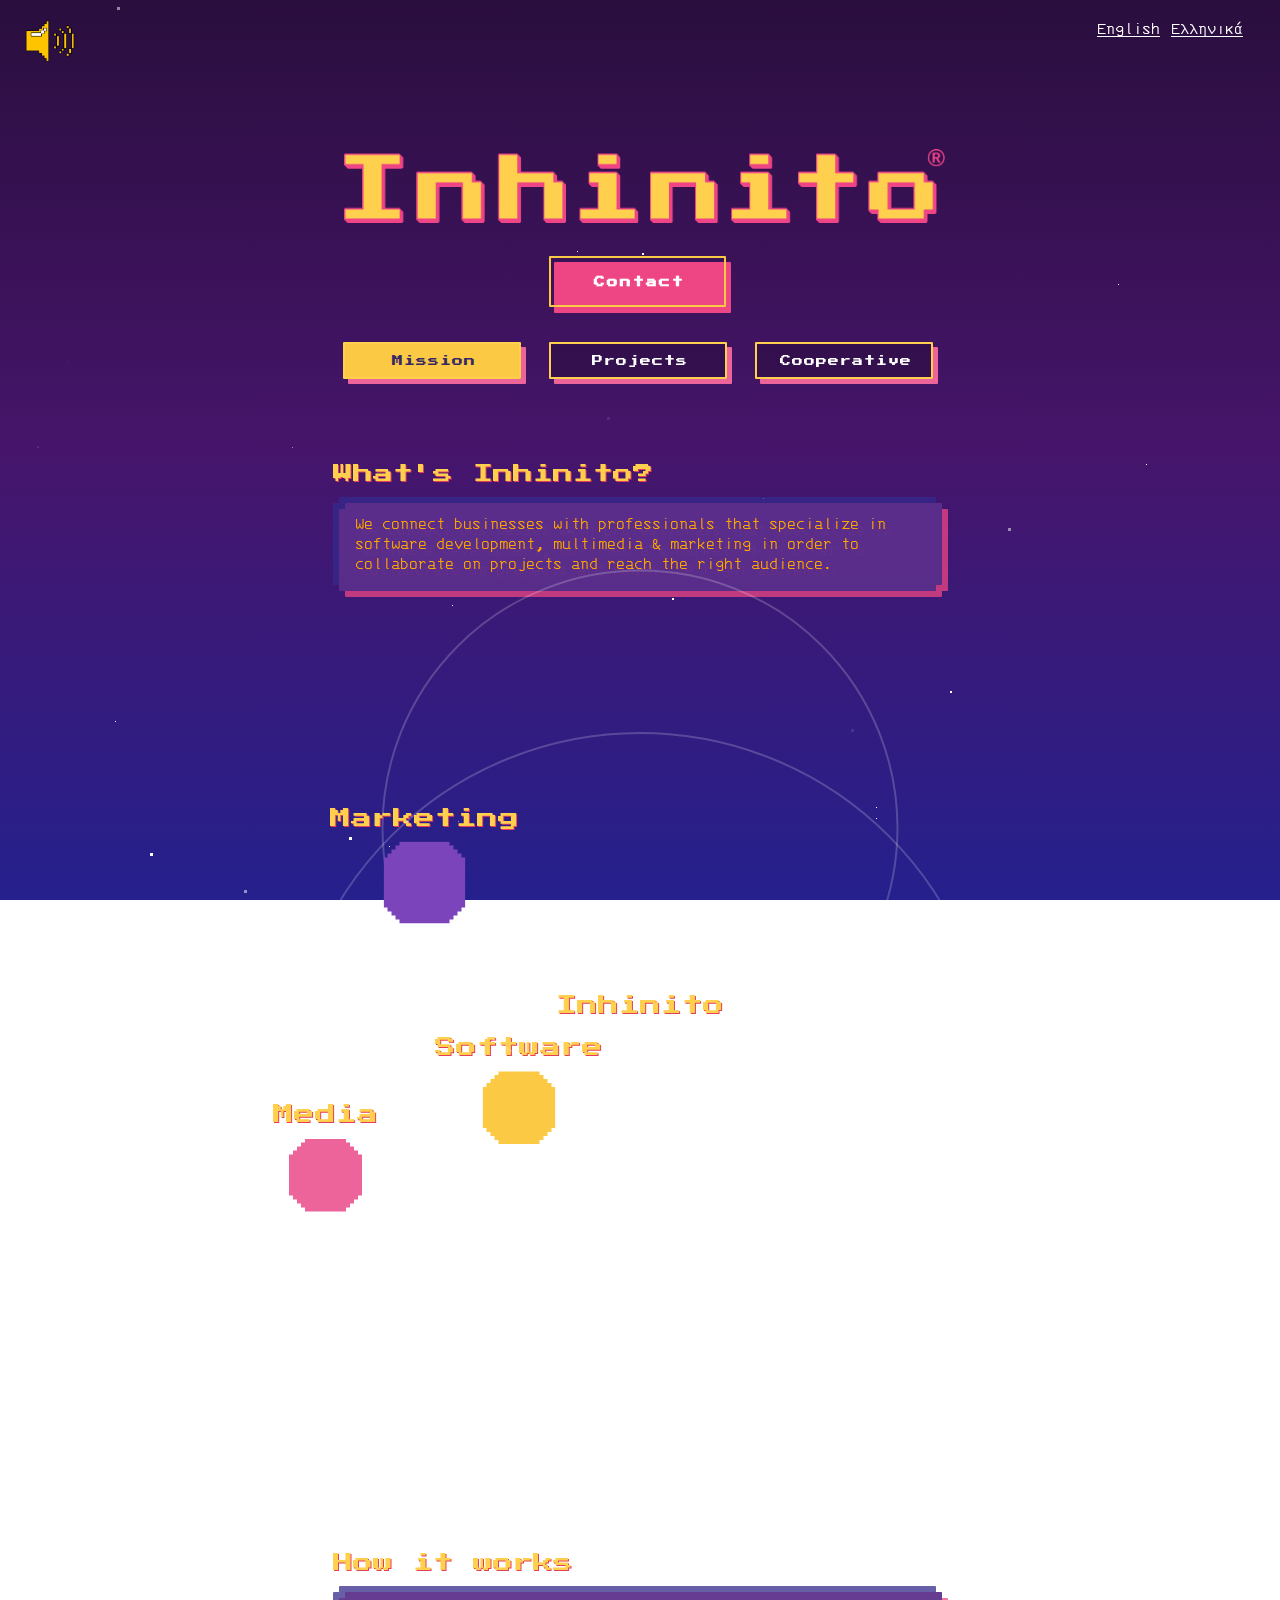
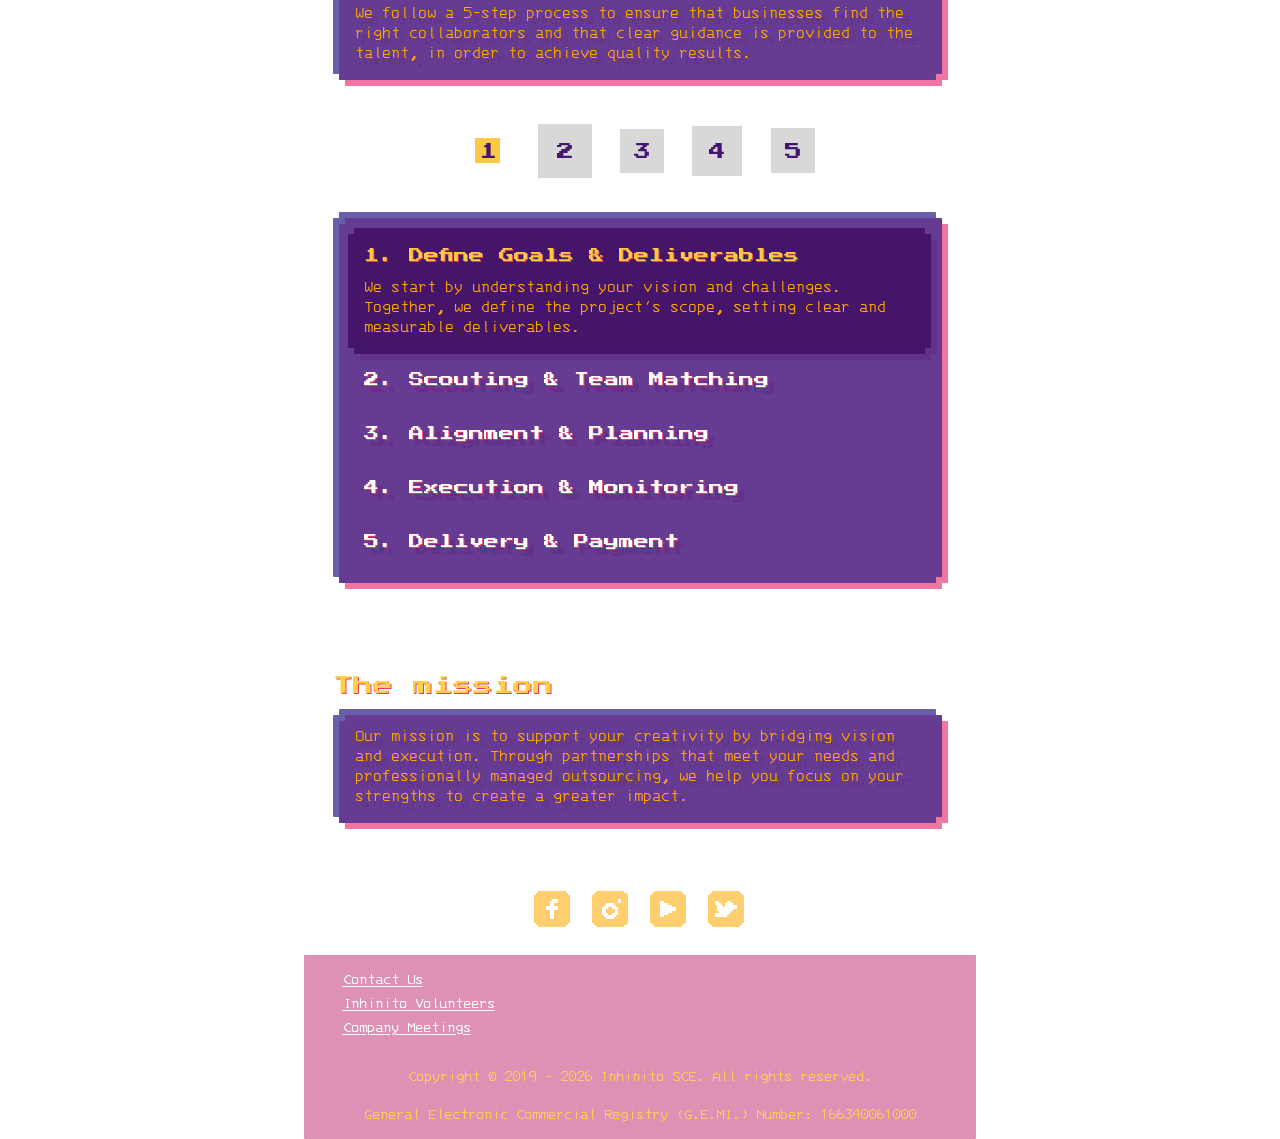
==== index.html @ 156c1591 "added projects and improved the network graph" ====
<!DOCTYPE html>
<html>
  <head>
    <meta charset="utf-8" />
    <!-- If IE use the latest rendering engine -->
    <meta http-equiv="X-UA-Compatible" content="IE=edge" />
    <!-- Set the page to the width of the device and set the zoom level -->
    <meta name="viewport" content="width = device-width, initial-scale = 1" />
    <meta name="author" content="Inhinito SCE" />
    <link rel="icon" type="image/ico" href="favicon.ico" />

    <!--website thumbnail-->
    <meta property="og:image" content="media/images/thumbnail.jpg" />
    <meta property="og:image:secure_url" content="media/images/thumbnail.jpg" />
    <link rel="image_src" href="media/images/thumbnail.jpg" />
    <!--end of thumbnail tags-->

    <!-- Global Styles -->
    <link rel="stylesheet" href="css/styles.css" />
    <link rel="stylesheet" href="css/responsive.css" />
    <!-- End of global styles -->

    <!-- Landing Page head tags-->
    <title>Inhinito - Support your creativity</title>
    <link rel="stylesheet" href="css/landing/styles.css" />
    <meta property="og:title" content="Inhinito - Support your creativity" />
    <meta
      property="og:description"
      content="At Inhinito we help creators find their audience and create projects"
    />
    <meta
      name="description"
      content="At Inhinito we help creators find their audience and create projects"
    />
    <meta
      name="keywords"
      content="Inhinito, inhinito, projects, hackerspace, creator, creators, creative, community, enterprise, creative community, network, members, member, welcome, project, team, teams, game, games, club, info, tech, art, pixelated"
    />
    <!-- End of Landing Page head tags-->
  </head>
  <body>
    <!-- Start of stary night sky -->
    <div class="constellation"></div>
    <div class="meteorShower"></div>
    <!-- End of stary night sky -->

    <header>
      <br />
      <!-- Here go the soundboard instructions -->
      <div id="language-select" class="text-8-bit">
        <a class="inhinito-link basic-link" href="#" id="english">English</a>
        <a class="inhinito-link basic-link" href="#" id="greek">Ελληνικά</a>
      </div>

      <!-- 8-bit Header -->
      <a href="index.html">
        <img
          id="trademark"
          src="media/images/trademark.png"
          alt="the Inhinito trademark"
        />
      </a>

      <div id="soundboard-instructions" class="text-8-bit"></div>
    </header>

    <!-- Sound toggle -->
    <div id="soundboard">
      <img src="media/images/sound_on.png" alt="sound Icon" id="toggleSound" />
    </div>

    <div id="start-menu">
      <!-- Render start menu content here depending on the language that is selected -->
      <div id="start-menu-content">
        <a id="reload-main-menu" class="basic-button basic-link"></a>
        <!-- Render start menu content in English. -->
        <div id="start-menu-english">
          <section class="article-section">
            <article class="article-8-bit">
              <h1 class="article-header">How can we help?</h1>
              <div class="text-8-bit lvl1 lvl2">
                You can think of us as the help desk to every project that is
                included in the <strong>Projects Tab</strong> featured on our
                <strong> Home Page</strong>. Our goal is to provide solutions
                that support your creativity and answer all of your questions.

                <br /><br />
                Please go ahead and submit your inquiry using the form bellow
                &#8595;

                <form
                  target="_blank"
                  action="https://formsubmit.co/f1ee639dcddb5bdac8323bdcb56ee76f"
                  method="POST"
                >
                  <div class="form-group">
                    <label for="name" class="form-label">Name</label>
                    <input
                      type="text"
                      name="name"
                      class="form-control"
                      placeholder="Full Name"
                      required
                    />

                    <label for="email" class="form-label">E-mail</label>
                    <input
                      type="email"
                      name="email"
                      class="form-control"
                      placeholder="your@email.com"
                      required
                    />

                    <label for="team" class="form-label">Team</label>
                    <select name="team" class="form-control" required>
                      <option value="inhinito">Inhinito Team</option>
                      <option value="lofi">Lofi.gr</option>
                      <option value="working">Working.gr</option>
                      <option value="street-art">StreetArt.gr</option>
                    </select>

                    <label for="message" class="form-label"
                      >How can we help?</label
                    >
                    <textarea
                      placeholder="Through this field you can place an order or send us your questions."
                      class="form-control"
                      name="message"
                      rows="10"
                      required
                    ></textarea>
                  </div>
                  <button type="submit" class="submit-button">SUBMIT</button>
                </form>
              </div>
            </article>
          </section>
        </div>

        <!-- Render start menu content in Greek. -->
        <div id="start-menu-greek">
          <section class="article-section">
            <article class="article-8-bit">
              <h1 class="article-header">Πώς να βοηθήσουμε?</h1>
              <div class="text-8-bit lvl1 lvl2">
                Μπορείτε να μας θεωρήσετε ως το γραφείο εξυπηρέτησης για κάθε
                πρότζεκτ που περιλαμβάνεται στην
                <strong>Kαρτέλα Οικοσυστήματος</strong> της
                <strong>Αρχικής μας Σελίδας</strong>. Στόχος μας είναι να
                παρέχουμε λύσεις που υποστηρίζουν τη δημιουργικότητά σας και να
                απαντάμε σε όλες σας τις ερωτήσεις.

                <br /><br />
                Παρακαλούμε υποβάλετε το αίτημά σας χρησιμοποιώντας την παρακάτω
                φόρμα &#8595;
                <form
                  target="_blank"
                  action="https://formsubmit.co/f1ee639dcddb5bdac8323bdcb56ee76f"
                  method="POST"
                >
                  <div class="form-group">
                    <label for="name" class="form-label">Όνομα</label>
                    <input
                      type="text"
                      name="name"
                      class="form-control"
                      placeholder="Ονοματεπώνυμο"
                      required
                    />

                    <label for="email" class="form-label">E-mail</label>
                    <input
                      type="email"
                      name="email"
                      class="form-control"
                      placeholder="your@email.com"
                      required
                    />

                    <label for="team" class="form-label">Ομάδα</label>
                    <select name="team" class="form-control" required>
                      <option value="inhinito">Ομάδα Inhinito</option>
                      <option value="lofi">Lofi.gr</option>
                      <option value="video-photography">Video-</option>
                      <option value="working">Working.gr</option>
                      <option value="street-art">StreetArt.gr</option>
                    </select>

                    <label for="message" class="form-label"
                      >Πώς μπορούμε να βοηθήσουμε?</label
                    >
                    <textarea
                      placeholder="Μέσα από αυτό το πεδίο μπορείτε να κάνετε μια παραγγελία ή να μας στείλετε τις ερωτήσεις σας."
                      class="form-control"
                      name="message"
                      rows="10"
                      required
                    ></textarea>
                  </div>
                  <button type="submit" class="submit-button">ΥΠΟΒΟΛΗ</button>
                </form>
              </div>
            </article>
          </section>
        </div>
      </div>
    </div>
    <!-- End of start menu -->

    <br />

    <!-- Main menu -->
    <main>
      <div id="menu-buttons">
        <a id="start-button" class="fancy-button">
          <div class="bottom"></div>
          <div class="top">
            <div id="contact-button" class="label">Contact</div>
          </div>
        </a>
        <br />
        <!-- The text content is filled using the CSS ::after pseudoclass -->
        <a id="btn1" class="basic-button basic-link"></a>
        <a id="btn2" class="basic-button basic-link"></a>
        <a id="btn3" class="basic-button basic-link"></a>
      </div>

      <div id="main-menu" class="article-section">
        <!-- The intro page content in English -->
        <div id="button1-english">
          <article class="article-8-bit px">
            <h1 class="article-header">What's Inhinito?</h1>
            <p class="text-8-bit lvl1 lvl2">
              We connect businesses with professionals that specialize 
              in software development, multimedia & marketing in order 
              to collaborate on projects and reach the right audience.
            </p>
          </article>
          <!-- Solar system -->
          <div class="solar-system-wrapper">
            <div class="solar-system">
              <div class="sun-container">
                <div class="sun pixel-corners"></div>
                <div class="sun-label planetary-label">Inhinito</div>
              </div>
              <div class="orbit venus-orbit">
                <div class="planet-container venus-container">
                  <div class="planet venus pixel-corners"></div>
                  <div class="planetary-label">Software</div>
                </div>
              </div>
              <div class="orbit earth-orbit">
                <div class="planet-container earth-container">
                  <div class="planet earth pixel-corners"></div>
                  <div class="earth-label planetary-label">Marketing</div>
                </div>
              </div>
              <div class="orbit mars-orbit">
                <div class="planet-container mars-container">
                  <div class="planet mars pixel-corners"></div>
                  <div class="planetary-label">Media</div>
                </div>
              </div>
            </div>
          </div>

          <article class="article-8-bit px">
            <h1 class="article-header">How it works</h1>
            <p class="text-8-bit lvl1 lvl2">
              We follow a 5-step process to ensure that businesses find 
              the right collaborators and that clear guidance is provided to the 
              talent, in order to achieve quality results.
            </p>

            <div id="english-stepper">
              <div class="stepper-container">
                <div class="progress-container">
                  <div class="progress"></div>
                  <div class="step-1 step active-step last">1</div>
                  <div class="step-2 step">2</div>
                  <div class="step-3 step">3</div>
                  <div class="step-4 step">4</div>
                  <div class="step-5 step">5</div>
                </div>
              
                <div class="content-container">
                  <ul class="accordion lvl1 lvl2">
                    <li class="step-content active active-content">
                      <h5 class="accordion-trigger">1. Define Goals & Deliverables</h5>
                      <div class="accordion-body">
                        <p class="article-8-bit">We start by understanding your vision and challenges. Together, we define the project’s scope, setting clear and measurable deliverables.</p>
                      </div>
                    </li>
                    <li class="step-content">
                      <h5 class="accordion-trigger">2. Scouting & Team Matching</h5>
                      <div class="accordion-body">
                        <p class="article-8-bit">We leverage our curated network of creators to identify ideal partners that align with your project's goals and available resources. Then, you choose one or more partners for your project.</p>
                      </div>
                    </li>
                    <li class="step-content">
                      <h5 class="accordion-trigger">3. Alignment & Planning</h5>
                      <div class="accordion-body">
                        <p class="article-8-bit">We facilitate discussions to clarify responsibilities, timelines, and expectations. This way, we ensure everyone is on the same page and ready to collaborate.</p>
                      </div>
                    </li>
                    <li class="step-content">
                      <h5 class="accordion-trigger">4. Execution & Monitoring</h5>
                      <div class="accordion-body">
                        <p class="article-8-bit">We oversee execution, track progress against milestones and address any challenges. This lets you concentrate on your core business, while we ensure the completion of the project.</p>
                      </div>
                    </li>
                    <li class="step-content">
                      <h5 class="accordion-trigger">5. Delivery & Payment</h5>
                      <div class="accordion-body">
                        <p class="article-8-bit">Once the project is complete, we ensure all deliverables meet expectations and gather feedback from both sides to enhance the success of future projects.</p>
                      </div>
                    </li>
                  </ul>
                </div>
              </div>
            </div>

          </article>

          <article class="article-8-bit px">
            <h1 class="article-header">The mission</h1>
            <p class="text-8-bit lvl1 lvl2">
              Our mission is to support your creativity by bridging vision and execution.
              Through partnerships that meet your needs and professionally managed outsourcing,
              we help you focus on your strengths to create a greater impact.
            </p>
          </article>
        </div>

        <!-- The intro page content in Greek -->
        <div id="button1-greek">
          <article class="article-8-bit px">
            <h1 class="article-header">Τι είναι το Inhinito;</h1>
            <p class="text-8-bit lvl1 lvl2">
              Συνδέουμε επιχειρήσεις με επαγγελματίες που ειδικεύονται στην 
              ανάπτυξη λογισμικού, τα πολυμέσα και το μάρκετινγκ, ώστε να 
              συνεργαστούν σε έργα και να προσεγγίσουν το κατάλληλο κοινό.
            </p>
          </article>
          <!-- Solar system -->
          <div class="solar-system-wrapper">
            <div class="solar-system">
              <div class="sun-container">
                <div class="sun pixel-corners"></div>
                <div class="sun-label planetary-label">Inhinito</div>
              </div>
              <div class="orbit venus-orbit">
                <div class="planet-container venus-container">
                  <div class="planet venus pixel-corners"></div>
                  <div class="planetary-label">Λογισμικό</div>
                </div>
              </div>
              <div class="orbit earth-orbit">
                <div class="planet-container earth-container">
                  <div class="planet earth pixel-corners"></div>
                  <div class="earth-label planetary-label">Διαφήμιση</div>
                </div>
              </div>
              <div class="orbit mars-orbit">
                <div class="planet-container mars-container">
                  <div class="planet mars pixel-corners"></div>
                  <div class="planetary-label">Πολυμέσα</div>
                </div>
              </div>
            </div>
          </div>

          <article class="article-8-bit px">
            <h1 class="article-header">Πως δουλεύει</h1>
            <p class="text-8-bit lvl1 lvl2">
              Ακολουθούμε μια διαδικασία 5 βημάτων για να διασφαλίσουμε ότι οι επιχειρήσεις 
              θα βρουν τους κατάλληλους συνεργάτες και ότι παρέχεται σαφής καθοδήγηση 
              στους επαγγελματίες, ώστε να επιτευχθούν ποιοτικά αποτελέσματα.
            </p>

            <div id="greek-stepper">
              <div class="stepper-container">
                <div class="progress-container">
                  <div class="progress"></div>
                  <div class="step-1 step active-step last">1</div>
                  <div class="step-2 step">2</div>
                  <div class="step-3 step">3</div>
                  <div class="step-4 step">4</div>
                  <div class="step-5 step">5</div>
                </div>
              
                <div class="content-container">
                  <ul class="accordion lvl1 lvl2">
                    <li class="step-content active active-content">
                      <h5 class="accordion-trigger">1. Καθορίστε Στόχους & Παραδοτέα</h5>
                      <div class="accordion-body">
                        <p class="article-8-bit">Ξεκινάμε κατανοώντας το όραμα και τις προκλήσεις σας. Μαζί, ορίζουμε το εύρος του έργου, θέτοντας σαφή και μετρήσιμα παραδοτέα.</p>
                      </div>
                    </li>
                    <li class="step-content">
                      <h5 class="accordion-trigger">2. Εντοπισμός & Επιλογή Ομάδας</h5>
                      <div class="accordion-body">
                        <p class="article-8-bit">Αξιοποιούμε το δίκτυο δημιουργών μας για να εντοπίσουμε ιδανικούς συνεργάτες ταιριάζουν με τους στόχους και τους διαθέσιμους πόρους του έργου σας. Στη συνέχεια, επιλέγετε έναν ή περισσότερους συνεργάτες για το έργο σας.</p>
                      </div>
                    </li>
                    <li class="step-content">
                      <h5 class="accordion-trigger">3. Ευθυγράμμιση & Σχεδιασμός</h5>
                      <div class="accordion-body">
                        <p class="article-8-bit">Συντονίζουμε συζητήσεις για να διευκρινιστούν οι ευθύνες, το χρονοδιάγραμμα και οι προσδοκίες. Έτσι, διασφαλίζουμε ότι όλοι βρίσκονται στην ίδια σελίδα και είναι έτοιμοι να συνεργαστούν.</p>
                      </div>
                    </li>
                    <li class="step-content">
                      <h5 class="accordion-trigger">4. Υλοποίηση & Παρακολούθηση</h5>
                      <div class="accordion-body">
                        <p class="article-8-bit">Επιβλέπουμε την υλοποίηση, παρακολουθούμε την πρόοδο σε σχέση με τους στόχους και διαχειριζόμαστε τυχόν προκλήσεις. Έτσι, μπορείτε να εστιάσετε στις βασικές σας δραστηριότητες, ενώ εμείς διασφαλίζουμε την ολοκλήρωση του έργου.</p>
                      </div>
                    </li>
                    <li class="step-content">
                      <h5 class="accordion-trigger">5. Παράδοση & Πληρωμή</h5>
                      <div class="accordion-body">
                        <p class="article-8-bit">Μόλις ολοκληρωθεί το έργο, διασφαλίζουμε ότι όλα τα παραδοτέα ανταποκρίνονται στις προσδοκίες και συλλέγουμε σχόλια και από τις δύο πλευρές για να ενισχύσουμε την επιτυχία μελλοντικών έργων.</p>
                      </div>
                    </li>
                  </ul>
                </div>
              </div>
            </div>
          </article>

          <article class="article-8-bit px">
            <h1 class="article-header">Η αποστολή</h1>
            <p class="text-8-bit lvl1 lvl2">
              Η αποστολή μας είναι να υποστηρίξουμε τη δημιουργικότητά σας γεφυρώνοντας 
              το όραμα με την εκτέλεση. Μέσω συνεργασιών που συμπληρώνουν τις ανάγκες σας 
              και επαγγελματικά διαχειριζόμενης εξωτερικής ανάθεσης, σας βοηθάμε να 
              εστιάσετε στα δυνατά σας σημεία ώστε να έχετε μεγαλύτερο αντίκτυπο.
            </p>
          </article>
        </div>

        <!-- The services page content in English -->
        <div id="button2-english">
          <article class="article-8-bit px">
            <h1 class="article-header">Projects</h1>
            <p class="text-8-bit lvl1 lvl2">
              We are continuously working on improving our ecosystem and adding
              new services to it. Therefore, this list will be updated
              periodically.
            </p>
          </article>
          <h1 class="list-header article-header project-header">Project Categories</h1>
          <div class="graph-container">
            <svg id="english-network-graph"></svg>
          </div>
          <h1 class="list-header article-header project-header">Featured Collaborations</h1>
          <div id="english-signal">
            <div class="signal-container">
              <!-- The SVG container for the path and star. -->
              <svg class="scrollspy-path" preserveAspectRatio="none">
                <!-- The path that the star will traverse. -->
                <path class="path" stroke="gray" stroke-width="2" fill="none" />
                <!-- The path that the star has already traversed. -->
                <path class="progress-path" stroke="orange" stroke-width="2" fill="none" style="stroke-linecap: round;" />
                <!-- The star that traverses the path. -->
                <rect class="scrollspy-star" x="90" y="-10" width="20" height="20" fill="white" />
              </svg>
            </div>
          </div>
        </div>

        <!-- The services page content in Greek -->
        <div id="button2-greek">
          <article class="article-8-bit">

            <h1 class="article-header">Το Οικοσύστημα</h1>
            <p class="text-8-bit lvl1 lvl2">
              Εργαζόμαστε συνεχώς για τη βελτίωση του οικοσυστήματός μας αλλά
              και για την προσθήκη νέων υπηρεσιών σε αυτό. Επομένως, η παρακάτω
              λίστα θα ενημερώνεται περιοδικά.
            </p>
            <h1 class="list-header article-header">Υπηρεσίες Inhinito</h1>

            <div class="graph-container">
              <svg id="greek-network-graph"></svg>
            </div>

            <div id="greek-signal">
              <div class="signal-container">
                <!-- The SVG container for the path and star. -->
                <svg class="scrollspy-path" preserveAspectRatio="none">
                  <!-- The path that the star will traverse. -->
                  <path class="path" stroke="gray" stroke-width="2" fill="none" />
                  <!-- The path that the star has already traversed. -->
                  <path class="progress-path" stroke="orange" stroke-width="2" fill="none" style="stroke-linecap: round;" />
                  <!-- The star that traverses the path. -->
                  <rect class="scrollspy-star" x="90" y="-10" width="20" height="20" fill="white" />
                </svg>
              </div>
            </div>
          </article>
        </div>

        <!-- The projects page content in English -->
        <div id="button3-english">

          <article class="article-8-bit">
            <h1 class="article-header">Our Story</h1>

            <div class="text-8-bit lvl1 lvl2">
              Although our team members work in different industries, it has
              always been obvious to all of us that if you are an independent
              creator working in Greece, there is almost no institutional
              support when it comes to career development. When we embarked on
              our individual creative journeys we found ourselves with no
              framework for success, no professional community to rely on, and
              certainly no collaborative workspace. That's why we founded
              Inhinito.
            </div>
            <!-- Organizaiton tree chart -->
          <div class="tree">        
                <ul>
                  <li>
                    <a href="#">Inhinito Cooperative</a>
                    <ul>
                      <li><a href="#">Board Members</a>
                        <ul>
                          <li>
                            <a href="#">Nikitas Chatzipazarlis</a>
                          </li>
                          <li>
                            <a href="#">Dimitris Birbilis</a>
                          </li>
                          <li>
                            <a href="#">Charalampos Chatzipazarlis</a>
                          </li>
                        </ul>
                      </li>
                      <li>
                        <a href="#">Co-op Members</a>
                        <ul>
                          <li>
                            <a href="#">Member 4</a>
                          </li>
                          <li>
                            <a href="#">Member 5</a>
                          </li>
                          <li>
                            <a href="#">Member 6</a>
                          </li>
                          <li>
                            <a href="#">Member 7</a>
                          </li>
                        </ul>
                      </li>
                      <li><a href="#">Collaborators</a>
                        <ul>
                          <li>
                            <a href="#">Creator Networks</a>
                          </li>
                          <li>
                            <a href="#">Freelancers</a>
                          </li>
                          <li>
                            <a href="#">Volunteers</a>
                          </li>
                        </ul>
                      </li>
                    </ul>
                  </li>
                </ul>
          </div>

          <!-- End of organization tree chart -->

            <div class="text-8-bit lvl1 lvl2">
              Although our team members work in different industries, it has
              always been obvious to all of us that if you are an independent
              creator working in Greece, there is almost no institutional
              support when it comes to career development. When we embarked on
              our individual creative journeys we found ourselves with no
              framework for success, no professional community to rely on, and
              certainly no collaborative workspace. That's why we founded
              Inhinito.

              <br />
              <br />

              In the spirit of being the change we wanted to see, we decided to
              create the kind of infrastructure that we'd like to have had
              ourselves since day one. That meant creating a service ecosystem
              that on one hand would be broad enough to support projects that
              require a variety of skills, while on the other hand would be
              specific enough to offer tailor-made solutions to clients looking
              for specialized services. The solution that we came up with
              focuses on <strong>3 main business activities:</strong>
              <ol>
                <li>
                  <strong>Creating industry-specific talent agencies</strong>
                  that enable collaboration between creators and help them find
                  work.
                </li>
                <li>
                  <strong>Building collaborative workspaces</strong> that our
                  members can use to work from, network and create projects that
                  require a physical space.
                </li>
                <li>
                  <strong>Developing software tools</strong> that help creators
                  sell products and provide services more efficiently and with
                  less effort.
                </li>
              </ol>
            </div>
          </article>
        </div>

        <!-- The projects page content in Greek -->
        <div id="button3-greek">
          <article class="article-8-bit">
            <h1 class="article-header">Η ιστορία μας</h1>
            
            <div class="text-8-bit lvl1 lvl2">
              Αν και τα μέλη της ομάδας μας εργάζονται σε διαφορετικούς κλάδους,
              ήταν πάντα προφανές σε όλους μας ότι αν είσαι ανεξάρτητος
              δημιουργός που εργάζεται στην Ελλάδα, δεν υπάρχει σχεδόν καμία
              θεσμική υποστήριξη για την εξέλιξη της σταδιοδρομίας σου. Όταν
              ξεκινήσαμε τα προσωπικά δημιουργικά μας ταξίδια, βρεθήκαμε χωρίς
              κάποια συνταγή για επιτυχία, χωρίς επαγγελματική κοινότητα στην
              οποία να μπορούμε να βασιστούμε και χωρίς κάποιο χώρο για
              συνεργασία. Γι' αυτό ιδρύσαμε το Inhinito.

              <br />
              <br />

              Προκειμένου να γίνουμε η αλλαγή που θέλαμε να δούμε στην Ελλάδα,
              αποφασίσαμε να δημιουργήσουμε τις υποδομές που θα θέλαμε να έχουμε
              ξεκινώντας τις καριέρες μας. Αυτό σήμαινε τη δημιουργία ενός
              οικοσυστήματος υπηρεσιών που αφενός θα ήταν αρκετά ευρύ για να
              υποστηρίξει έργα που απαιτούν ποικίλες δεξιότητες, ενώ από την
              άλλη θα ήταν αρκετά συγκεκριμένο ώστε να προσφέρει εξατομικευμένες
              λύσεις σε πελάτες που αναζητούν εξειδικευμένες υπηρεσίες. Η λύση
              που δώσαμε επικεντρώνεται σε
              <strong>3 κύριες επιχειρηματικές δραστηριότητες</strong>:

              <ol>
                <li>
                  <strong
                    >Τη δημιουργία εξειδικευμένων πρακτορείων ταλέντων</strong
                  >, τα οποία προωθούν τη συνεργασία μεταξύ δημιουργών και τους
                  βοηθούν να βρουν δουλειά.
                </li>
                <li>
                  <strong>Τον σχεδιασμό συνεργατικών χώρων εργασίας</strong> που
                  μπορούν να χρησιμοποιούν τα μέλη μας για να εργαστούν, να
                  δικτυωθούν και να δημιουργήσουν έργα που απαιτούν
                  επαγγελματικό χώρο.
                </li>
                <li>
                  <strong>Την ανάπτυξη εργαλείων λογισμικού</strong> που βοηθούν
                  τους δημιουργούς να πωλούν προϊόντα και να παρέχουν υπηρεσίες
                  πιο αποτελεσματικά και με λιγότερη τεχνογνωσία.
                </li>
              </ol>
            </div>
          </article>
        </div>
      </div>

      <!--
            <a id="go-top" class="inline-link">Go back to start</a>
            -->
    </main>
    <!-- End of Main Menu -->

    <footer>
      <div id="social">
        <a
          class="inhinito-link basic-link"
          href="https://facebook.com/inhinito"
        >
          <img
            title="Facebook"
            class="social-icon"
            src="media/images/social/fb.png"
            alt="facebook"
          />
        </a>
        <a
          class="inhinito-link basic-link"
          href="https://instagram.com/inhinito"
        >
          <img
            title="Instagram"
            class="social-icon"
            src="media/images/social/ig.png"
            alt="instagram"
          />
        </a>
        <a class="inhinito-link basic-link" href="https://youtube.com/inhinito">
          <img
            title="YouTube"
            class="social-icon"
            src="media/images/social/yt.png"
            alt="youtube"
          />
        </a>
        <a class="inhinito-link basic-link" href="https://twitter.com/inhinito">
          <img
            title="Twitter"
            class="social-icon"
            src="media/images/social/tw.png"
            alt="twitter"
          />
        </a>
      </div>

      <section id="footer-details">
        <!-- The footer content in English. -->
        <div id="footer-english">
          <a class="footer-link" href="contact.html">Contact Us</a>
          <a class="footer-link" href="volunteers.html">Inhinito Volunteers</a>
          <a class="footer-link" href="meetings.html">Company Meetings</a>

          <!--
                    <a class="footer-link" href="/contact">Contact Us</a>
                    <a class="footer-link" href="/hangouts">Community Hangouts</a>
                    -->
          <div id="copyright">
            Copyright © 2019 - <span class="current-year"></span> Inhinito SCE.
            All rights reserved.
            <br />
            <br />
            General Electronic Commercial Registry (G.E.MI.) Number:
            166340061000
          </div>
        </div>

        <!-- The footer content in Greek. -->
        <div id="footer-greek">
          <a class="footer-link" href="contact.html">Επικοινωνία</a>
          <a class="footer-link" href="volunteers.html">Εθελοντές Inhinito</a>
          <a class="footer-link" href="meetings.html">Συνελεύσεις Εταιρείας</a>

          <!--
                    <a class="footer-link" href="/contact">Contact Us</a>
                    <a class="footer-link" href="/hangouts">Community Hangouts</a>
                    -->
          <div id="copyright">
            Πνευματικά δικαιώματα © 2019 -
            <span class="current-year"></span> Inhinito Κοιν.Σ.Επ. Με επιφύλαξη
            κάθε νόμιμου δικαιώματος.
            <br />
            <br />
            Αριθμός Γενικού Εμπορικού Μητρώου (ΓΕΜΗ): 166340061000
          </div>
        </div>
      </section>
    </footer>

    <!-- Messenger Chat Plugin Code 
        <div id="fb-root"></div>
        -->
    <!-- Your Chat Plugin code 
        <div id="fb-customer-chat" class="fb-customerchat"></div>
        -->

    <!-- Script section -->
    <script src="js/sky.js"></script>
    <script src="js/sound.js"></script>
    <script src="js/global.js"></script>
    <script src="js/landing/projects.js"></script>
    <script src="js/landing/signal.js"></script>
    <script src="js/landing/start.js"></script>
    <script src="js/landing/charts.js"></script>
    <script src="js/landing/stepper.js"></script>
    <script src="js/landing/language.js"></script>

    <!-- Global site tag (gtag.js) - Google Analytics 
            <script async src="https://www.googletagmanager.com/gtag/js?id=G-NFWCFB3K1S"></script>
            <script>
                window.dataLayer = window.dataLayer || [];
                function gtag(){dataLayer.push(arguments);}
                gtag('js', new Date());
                
                gtag('config', 'G-NFWCFB3K1S');
            </script>
        -->
  </body>
</html>
---- css/styles.css ----
@font-face {
  font-family: "IBM";
  src: url("../media/fonts/IBM3270/IBM3270_Custom.ttf") format("truetype"); /* Safari, Android, iOS */
}

@font-face {
  font-family: "PressStart";
  src: url("../media/fonts/PressStart2P/PressStart2P-Regular.ttf")
    format("truetype"); /* Safari, Android, iOS */
}

html, body {
  min-height: 100%;
  min-height: 100vh; 
  overflow: auto;
  width: 100%;
  /* height: 100vh; */
  position: absolute;

  -webkit-backface-visibility: hidden;
}

html {
  /* Very important if you want scrolling to the top to happen smoothly */
  scroll-behavior: smooth;
  box-shadow: 0px -28px 100px -35px rgb(9 24 56) inset;

}

body {
  margin: 0;
  text-align: center;
  font: normal 17px "IBM", Helvetica, sans-serif;
  overflow-y: clip;

  z-index:0;
}

body::before {
  content: "";
  position: fixed;
  top: 0;
  left: 0;
  bottom: 0;
  width: 100vw;
  min-height: 100vh;
  /* background-image: -webkit-linear-gradient(top, rgb(50 29 120) 30%, rgb(70 21 107) 60%, rgb(20 35 66)); */
  background-image: linear-gradient(to bottom, rgb(42 14 62), rgb(70 21 107), rgb(37 32 141));
  /* background: rgb(59 22 114); */
  background-size: cover;
  width: 100%;
  background-repeat: no-repeat;
  /* box-shadow: 0px -100px 200px 0px rgb(2 25 75) inset; */
  z-index: -1;
}


main{
  opacity: 1;
  transition: opacity 0.3s;
  display: none;
  max-width: 635px;
  margin: auto;
}

.px {
  padding: 0 10px;
}

a {
  color: white;
  user-select: none;
  -moz-user-select: none;
  -khtml-user-select: none;
  -webkit-user-select: none;
  -o-user-select: none;
}

.basic-link{
  margin-right: 2px;
  display: inline-block;
}

.inhinito-link:active {
  transform: translateY(2.5px);
  color: white;
}

.inline-link{
  display: inline;
  text-decoration: underline;
  cursor: pointer;
  -webkit-user-select: text;
  -moz-select: text;
  -ms-select: text;
  user-select: text;
}

.border-item {
  margin-bottom: 7px;
  border: 2px solid #ee4684;
  color: orange;
  border-radius: 2px;
  list-style: none;
  padding: 10px;
  background: #341d72a8;
}


#trademark {
  width: 75%;
  min-width: 230px;
  max-width: 610px;
  margin-top: 130px;
  margin-bottom: 10px;

  position: static;
}



#language-select {
  position: absolute;
  right: 35px;
  margin-top: 1px;
}



#footer-english{
  display: block;
}
#footer-greek{
  display: none;
}


/* Articles */
.article-8-bit{
  margin-bottom: 5%;
}

.article-content {
  background-color: #451569;
  box-shadow: 6px 0 #451569, -6px 0 #451569, 0 -6px #451569, 0 6px #451569;
}

.article-section {
  text-align: left;
  margin-top: 5%;
  margin-bottom: 5%;
}

fieldset { 
  padding: 4px;
  border: 2px solid orange;
  border-radius: 2px;
  background: rgb(17 27 102 / 70%);
  background: linear-gradient(174deg, rgb(141 155 255 / 0%) 0%, rgb(47 35 125 / 80%) 45%, rgb(19 12 73 / 80%) 100%);
}

article .text-8-bit {
  margin-bottom: 50px;
  padding: 12px 16px 10px;
}

article ul {
  padding: 0;
}

/*

.fieldset-button {
  float: right;
  position: relative;
  top: 24px;
  font-family: 'PressStart';
  font-size: 10px;
  background: #1c1052;
  color: white;
  border: 2px solid orange;
  border-radius: 2px;
  padding: 6px 10px;
  cursor: pointer;
}
*/

.article-header {
  font-family: "PressStart", Helvetica, sans-serif;
  font-weight: normal;
  font-size: clamp(12px, 4vw, 20px);
  color: #ffcf4e;
  text-shadow: 1.1px 1px 0 rgb(229, 62, 90);
  z-index: 1;
  position: relative;
  line-height: 17px;
}


fieldset .article-header {
  padding: 0 2px 0 5px;
}

.article-list-item {
  margin-left: 8px !important;
  color: orange;
}

.list-header {
  margin-bottom: 10px;
  font-size: clamp(11px, 3vw, 17px);
}

/* 8-bit fonts*/

.text-8-bit {
  color: orange;
  font-size: 18px;
  padding: 0;
}

.lvl1 {
  box-shadow: 6px 0 #352a8cbf, -6px 0 #352a8cbf, 0 -6px #352a8cbf, 0 6px #352a8cbf;
  margin: 6px auto;
  background: #352a8cbf;
  padding: 6px 6px 3px 10px;
  border-radius: 1px;
  -webkit-filter: drop-shadow(6px 6px 0px #ee4684);
  filter        : drop-shadow(6px 6px 0px #ee4684);
  -ms-filter    : "progid:DXImageTransform.Microsoft.Dropshadow(OffX=4, OffY=4, Color='#ee4684')";
  filter        : "progid:DXImageTransform.Microsoft.Dropshadow(OffX=4, OffY=4, Color='#ee4684')";
  margin-top: 20px;
  margin-left: auto;
  margin-right: auto;
}

.lvl2 {
  margin-left: 6px;
  margin-right: 12px;
}

.basic-button { 
  font-family: "PressStart";
  font-size: 11px;
  letter-spacing: 1px;
  position: relative;
  margin-left: 10px;
  margin-right: 10px;
  margin-bottom: 5px;
  /* Use a CSS variable in order to be able to change its value in the ::after pseudoclass through JS */
  --background: #00000033;
  /* The width and the height is big enough to allow for the animeted movement of the button
  as well as the box-shadow of the button */
  width:178px;
  height:40px;
}

.basic-button::after{
  padding-left: 4px;
  border: 2px solid #ffcf4e;
  background-color: #00000033;
  border-radius: 1px;

  /* Specify the transition effect for chaning the background-color and the button-press */ 
  -webkit-transition: all 0.06s ease-in-out;
  -moz-transition: all 0.06s ease-in-out;
  -o-transition: all 0.06s ease-in-out;
  transition: all 0.06s ease-in-out;

  /* Fill each button text content individually */
  content: "";
  line-height: 35px;
  background-size: cover;
  background-repeat: no-repeat;
  top: 0;
  left: 0;
  bottom: 0;
  right: 0;
  position: absolute;
  /* Make the after element smaller so that it doesn't overflow through the original element when active */
  width:170px;
  height:33px;
}

.basic-button::before{
  box-shadow: 5px 5px 0 0 #ed649a;
  border-radius: 1px;
  width: 178px;
  height: 37px;
  content: "";
  background-size: cover;
  background-repeat: no-repeat;
  top: 0;
  left: 0;
  bottom: 0;
  right: 0;
  position: absolute;
}

.basic-button:focus{
  outline: none;
}

.basic-button:hover {
  cursor:pointer;
}

.basic-button:active::after {
  -webkit-transform: translate(5px, 5px);
  -moz-transform: translate(5px, 5px);
  -o-transform: translate(5px, 5px);
  -ms-transform: translate(5px, 5px);
  transform: translate(5px, 5px);
}

.active-project {
  color: lime;
}
.in-development {
  color: aqua;
}
.next {
  color: yellow;
}

.social-icon{
  width: 90%;
  margin-bottom: 20px;
  margin-left: 2px;
  margin-right: 2px;
  opacity: 0.95;
}

strong {
  color: #ffd800;
  letter-spacing: 0.5px;
}

ol {
  padding-left: 32px;
  padding-right: 6px;
  font-size: 18px;
  margin-bottom: 0px;
}

ol li {
  color: orange;
  margin-bottom: 10px;
}

footer{
  /* Make footer stick to the bottom of the page. */
  margin-top: 70px;
  display: none;

  opacity: 1;
  transition: opacity 0.3s;
  z-index: 2;
}

.footer-link{
  display: block;
  margin-bottom: 5px;
  width: fit-content;
}

#footer-details{
  padding: 15px 3% 15px 3%;
  background-color: #c33f7d91;
  border-radius: 1px;
  text-align: left;
  
  opacity: 1;
  transition: opacity 0.3s;
  max-width: 595px;
  margin: auto;
}

#copyright {
  text-align: center;
  color: #ffcf4e;
  margin-top: 30px;
}



* {
  box-sizing: content-box;
}



/************* Stary night sky ************/

* {
  box-sizing: content-box;
}

.star {
  background-color: white;
  /* border-radius: 50%; */
  position: fixed; // This can be absolute too, but it creates a flickering bug on mobile screens.
  animation-name: star;
  animation-timing-function: linear;
  animation-iteration-count: infinite;
  z-index: -1;
}


.star.style1 { animation-duration: 0.5s; animation-name: star; }
.star.style2 { animation-duration: 1s; animation-name: star; }
.star.style3 { animation-duration: 1.5s; animation-name: star; }
.star.style4 { animation-duration: 2s; animation-name: starLight; }

.star.size1 { width: 1px; height: 1px; }
.star.size2 { width: 2px; height: 2px; }
.star.size3 { width: 3px; height: 3px; }

.star.opacity1 { opacity:  1; }
.star.opacity2 { opacity: .5; }
.star.opacity3 { opacity: .1; }

.meteor {
  position: fixed;
  background-color: #fff;
  width: 2px;
  height: 2px;
  border-radius: 50%;
  transform: rotate(-35deg);
  animation-timing-function: linear;
  animation-iteration-count: infinite;
  animation-duration: 1s;
}

.meteor:before {
  content: "";
  display: inline-block;
  vertical-align: middle;
  margin-right: 10px;
  width: 0;
  height: 0;
  border-top: 1px solid transparent;
  border-bottom: 1px solid transparent;
  border-left: 85px solid white;
  position: fixed;
  left: 2px;
  top: 0;
}

.meteor.style1 { animation-name: meteorStyle1; }
.meteor.style2 { animation-name: meteorStyle2; }
.meteor.style3 { animation-name: meteorStyle3; }
.meteor.style4 { animation-name: meteorStyle4; }


@keyframes star {
  0% {
    box-shadow: 0 0 10px 0px rgba(255, 255, 255, 0.05);
  }
  50% {
    box-shadow: 0 0 10px 2px rgba(255, 255, 255, 0.4);
  }
  100% {
    box-shadow: 0 0 10px 0px rgba(255, 255, 255, 0.05);
  }
}

@keyframes starLight {
  0% {
    background-color: #FFFFFF;
    box-shadow: 0 0 10px 0px rgba(255, 255, 255, 1);
  }
  20% {
    background-color: #FFC4C4;
    box-shadow: 0 0 10px 0px rgb(255, 196, 196, 1);
  }
  80% {
    background-color: #C4CFFF;
    box-shadow: 0 0 10px 0px rgb(196, 207, 255, 1);
  }
  100% {
    background-color: #FFFFFF;
    box-shadow: 0 0 10px 0px rgba(255, 255, 255, 0.2);
  }
}

@keyframes meteorStyle1 {
  0% { opacity: 0; right: 300px; top: 100px; }
  30% { opacity: .3; }
  60% { opacity: .3; }
  100% { opacity: 0; right: 1000px; top: 600px; }
}

@keyframes meteorStyle2 {
  0% { opacity: 0; right: 700px; top: 100px; }
  30% { opacity: 1; }
  60% { opacity: 1; }
  100% { opacity: 0; right: 1400px; top: 600px; }
}

@keyframes meteorStyle3 {
  0% { opacity: 0; right: 300px; top: 300px; }
  30% { opacity: 1; }
  60% { opacity: 1; }
  100% { opacity: 0; right: 1000px; top: 800px; }
}

@keyframes meteorStyle4 {
  0% { opacity: 0; right: 700px; top: 300px; }
  30% { opacity: 1; }
  60% { opacity: 1; }
  100% { opacity: 0; right: 1400px; top: 800px; }
}

.side-article {
  padding: 0 5px 0 0;
}

/* Timeline styles */
.timeline {
  margin: 4em auto;
  position: relative;
  max-width: 46em;
  list-style-type: none;
}

.timeline:before {
  background-color: #b3b3b3;
  content: "";
  position: absolute;
  top: 2px;
  left: 22px;
  width: 2px;
  height: 100%;
}

.timeline-event {
  position: relative;
}

.timeline-event:hover .timeline-event-icon {
  -moz-transform: rotate(-90deg);
  -ms-transform: rotate(-90deg);
  -webkit-transform: rotate(-90deg);
  transform: rotate(-90deg);
  background-color: #fbc943;
}

.timeline-event:hover .timeline-event-thumbnail {
  -moz-box-shadow: inset 100vw 0 0 0 #f1b411;
  -webkit-box-shadow: inset 100vw 0 0 0 #f1b411;
  box-shadow: inset 100vw 0 0 0 #f1b411;
  color: white;
}

.timeline-event-thumbnail {
  -moz-transition: box-shadow 0.5s ease-in 0.1s;
  -o-transition: box-shadow 0.5s ease-in 0.1s;
  -webkit-transition: box-shadow 0.5s ease-in;
  -webkit-transition-delay: 0.1s;
  transition: box-shadow 0.5s ease-in 0.1s;
  color: #fbc943;
  font-size: 12px;
  background-color: transparent;
  -moz-box-shadow: inset 0 0 0 0em rgb(229, 62, 90);
  -webkit-box-shadow: inset 0 0 0 0em rgb(229, 62, 90);
  box-shadow: inset 0 0 0 0em rgb(229, 62, 90);
  padding: 0 5px 0 10px;
  min-height: 42px;
  margin: 0;
  line-height: 17px;
  display: flex;
  flex-direction: column;
  justify-content: center;
  transition: all 0.5s ease-in-out;
}

.timeline-event-copy {
  position: relative;
  left: 3em;
  width: calc(100% - 3em);
}

.timeline-event-copy h3 {
  font-size: 1.75em;
}

.timeline-event-copy h4 {
  font-size: 1.2em;
  margin-bottom: 1.2em;
}

.timeline-event-copy strong {
  font-weight: 700;
}

.timeline-event-copy p:not(.timeline-event-thumbnail) {
  padding-bottom: 1.2em;
}

.timeline-event-icon {
  -moz-transition: -moz-transform 0.1s ease-in;
  -o-transition: -o-transform 0.1s ease-in;
  -webkit-transition: -webkit-transform 0.1s ease-in;
  transition: all 0.1s ease-in;
  background-color: #401361;
  outline: 10px solid white;
  display: block;
  margin: 0.5em 0.5em 0.5em -0.5em;
  position: absolute;
  top: 1.5px;
  left: 20px;
  width: 22px;
  height: 22px;
}

.timeline-end-icon {
  top: auto;
  bottom: -20px;
  background: white !important;
  outline: none;
}


/* Scrollbar styles */

::-webkit-scrollbar {
  width: 10px !important;
}

::-webkit-scrollbar:vertical {
  width: 10px !important;
}

::-webkit-scrollbar:horizontal {
  height: 10px !important;
}

::-webkit-scrollbar-thumb {
  background: rgb(232 163 163 / 50%) !important;
  border-radius: 2px !important;
  -webkit-border-radius: 2px !important;
  border: 2px solid #45156c !important;
}

::-webkit-scrollbar-track {
  background: linear-gradient(to bottom, rgb(42 14 62), rgb(70 21 107), rgb(37 32 141)) !important;
}

::-webkit-scrollbar-thumb:window-inactive {
  background: rgb(232 163 163 / 50%) !important; 
}



/* Pixelated corners */
.pixel-corners,
.pixel-corners--wrapper {
  clip-path: polygon(0px calc(100% - 16px),
    4px calc(100% - 16px),
    4px calc(100% - 12px),
    8px calc(100% - 12px),
    8px calc(100% - 8px),
    12px calc(100% - 8px),
    12px calc(100% - 4px),
    16px calc(100% - 4px),
    16px 100%,
    calc(100% - 16px) 100%,
    calc(100% - 16px) calc(100% - 4px),
    calc(100% - 12px) calc(100% - 4px),
    calc(100% - 12px) calc(100% - 8px),
    calc(100% - 8px) calc(100% - 8px),
    calc(100% - 8px) calc(100% - 12px),
    calc(100% - 4px) calc(100% - 12px),
    calc(100% - 4px) calc(100% - 16px),
    100% calc(100% - 16px),
    100% 16px,
    calc(100% - 4px) 16px,
    calc(100% - 4px) 12px,
    calc(100% - 8px) 12px,
    calc(100% - 8px) 8px,
    calc(100% - 12px) 8px,
    calc(100% - 12px) 4px,
    calc(100% - 16px) 4px,
    calc(100% - 16px) 0px,
    16px 0px,
    16px 4px,
    12px 4px,
    12px 8px,
    8px 8px,
    8px 12px,
    4px 12px,
    4px 16px,
    0px 16px);
  position: relative;
}
.pixel-corners {
  border: 5px solid transparent;
}
.pixel-corners--wrapper {
  width: fit-content;
  height: fit-content;
}
.pixel-corners--wrapper .pixel-corners {
  display: block;
  clip-path: polygon(4px 16px,
    8px 16px,
    8px 12px,
    12px 12px,
    12px 8px,
    16px 8px,
    16px 4px,
    calc(100% - 16px) 4px,
    calc(100% - 16px) 8px,
    calc(100% - 12px) 8px,
    calc(100% - 12px) 12px,
    calc(100% - 8px) 12px,
    calc(100% - 8px) 16px,
    calc(100% - 4px) 16px,
    calc(100% - 4px) calc(100% - 16px),
    calc(100% - 8px) calc(100% - 16px),
    calc(100% - 8px) calc(100% - 12px),
    calc(100% - 12px) calc(100% - 12px),
    calc(100% - 12px) calc(100% - 8px),
    calc(100% - 16px) calc(100% - 8px),
    calc(100% - 16px) calc(100% - 4px),
    16px calc(100% - 4px),
    16px calc(100% - 8px),
    12px calc(100% - 8px),
    12px calc(100% - 12px),
    8px calc(100% - 12px),
    8px calc(100% - 16px),
    4px calc(100% - 16px));
}
.pixel-corners::after,
.pixel-corners--wrapper::after {
  content: "";
  position: absolute;
  clip-path: polygon(0px calc(100% - 16px),
    4px calc(100% - 16px),
    4px calc(100% - 12px),
    8px calc(100% - 12px),
    8px calc(100% - 8px),
    12px calc(100% - 8px),
    12px calc(100% - 4px),
    16px calc(100% - 4px),
    16px 100%,
    calc(100% - 16px) 100%,
    calc(100% - 16px) calc(100% - 4px),
    calc(100% - 12px) calc(100% - 4px),
    calc(100% - 12px) calc(100% - 8px),
    calc(100% - 8px) calc(100% - 8px),
    calc(100% - 8px) calc(100% - 12px),
    calc(100% - 4px) calc(100% - 12px),
    calc(100% - 4px) calc(100% - 16px),
    100% calc(100% - 16px),
    100% 16px,
    calc(100% - 4px) 16px,
    calc(100% - 4px) 12px,
    calc(100% - 8px) 12px,
    calc(100% - 8px) 8px,
    calc(100% - 12px) 8px,
    calc(100% - 12px) 4px,
    calc(100% - 16px) 4px,
    calc(100% - 16px) 0px,
    16px 0px,
    16px 4px,
    12px 4px,
    12px 8px,
    8px 8px,
    8px 12px,
    4px 12px,
    4px 16px,
    0px 16px,
    0px 50%,
    4px 50%,
    4px 16px,
    8px 16px,
    8px 12px,
    12px 12px,
    12px 8px,
    16px 8px,
    16px 4px,
    calc(100% - 16px) 4px,
    calc(100% - 16px) 8px,
    calc(100% - 12px) 8px,
    calc(100% - 12px) 12px,
    calc(100% - 8px) 12px,
    calc(100% - 8px) 16px,
    calc(100% - 4px) 16px,
    calc(100% - 4px) calc(100% - 16px),
    calc(100% - 8px) calc(100% - 16px),
    calc(100% - 8px) calc(100% - 12px),
    calc(100% - 12px) calc(100% - 12px),
    calc(100% - 12px) calc(100% - 8px),
    calc(100% - 16px) calc(100% - 8px),
    calc(100% - 16px) calc(100% - 4px),
    16px calc(100% - 4px),
    16px calc(100% - 8px),
    12px calc(100% - 8px),
    12px calc(100% - 12px),
    8px calc(100% - 12px),
    8px calc(100% - 16px),
    4px calc(100% - 16px),
    4px 50%,
    0px 50%);
  top: 0;
  bottom: 0;
  left: 0;
  right: 0;
  background: transparent;
  display: block;
  pointer-events: none;
}
.pixel-corners::after {
  margin: -4px;
}
---- css/responsive.css ----
@media screen and (max-width: 500px) {
  body{
    font: normal 18px "IBM", Helvetica, sans-serif;
  }

  header #greek{
    display: block;
    margin-top: 10px;
  }

  header #english{
    display: block;
  }

  body header #toggleMusic{
    width: 60px;
    left: 78px;
  }

  body header #toggleSound{
    width: 60px;
    left: 12px;
  }

  body header #arrowPointer{
    width: 44px;
    height: auto;
    margin-top: 5%;
  }

  body header #language-select {
    right: 23px;
  }

   /* Chrome, Safari, Opera */
  @-webkit-keyframes myfirst {
      50%  {left: 145px; top: 0px;}
      0%   {left: 170px; top: 0px;}
      100%  {left: 145px; top: 0px;}

    }
  @keyframes myfirst {
      0%   {left: 145px; top: 0px;}
      50%  {left: 170px; top: 0px;}
      100%  {left: 145px; top: 0px;}
  }

}

@media screen and (max-width: 570px) {
  body #menu-buttons{
    padding-bottom: 10px;
  }
}

@media screen and (max-width: 799px) {
  header .header-8-bit {
    font-size: 9vw;
    text-shadow: 2.5px 2.5px 0 rgb(229, 62, 90);
  }

  header #soundboard-instructions {
    top: 90px;
  }

  header #toggleMusic{
    width: 66px;
    left: 92px;
  }

  header #toggleSound{
    width: 66px;
    left: 22px
  }

  header #arrowPointer{
    width: 46px;
    height: auto;
    margin-top: 5%;
  }
}

@media screen and (min-width: 800px) and (max-width: 969px) {
  header .header-8-bit {
    font-size: 7vw;
    text-shadow: 3px 2px 0 rgb(229, 62, 90);
  }
}
---- css/landing/styles.css ----
#soundboard-instructions {
  position: absolute;
  left: 0;
  right: 0;
  top: 20px;
  opacity: 1;
  transition: opacity 0.3s;
}

/* Toggle sound icon*/
#toggleSound {
  user-select: none;
  width: 50px;
  top: 20px;
  left: 25px;
  height: auto;
  position: absolute;
  cursor: pointer;
}

#toggleSound:active {
  transform: translateY(4px);
}

#start-menu-content {
  margin: auto;
  max-width: 635px;
  padding: 0 12px;
}

/* Set all the button menus to NOT be displayed so that the right menu can
   manually load up using JavaScript */
#start-menu-english {
  display: none;
}

#start-menu-greek {
  display: none;
}

#start-menu {
  display: none;
  opacity: 0;
  transition: opacity 0.3s;
}

.red-button {
  background: #ee4684;
  color: white;
  border-radius: 1px;
  padding: 3px 2px 3px 5px;
  font-family: "PressStart";
  font-size: 10px;
}

#membership-form {
  background: #c33f7d;
  border-radius: 1px;
  border: 2px solid #8d457e;
  width: 100%;
}

#reload-main-menu {
  width: 180px;
  margin-top: 30px;
}

#reload-main-menu::after {
  width: 176px;
}

#reload-main-menu::before {
  width: 180px;
}

.membership {
  text-align: center;
}

#main-menu {
  opacity: 1;
  transition: opacity 0.3s;
}

#menu-buttons {
  opacity: 1;
  transition: opacity 0.3s;
  margin-bottom: 75px;
  padding-right: 5px;
}

#button1-english {
  display: block;
}

#button1-greek {
  display: none;
}

#button2-english {
  display: none;
}

#button2-greek {
  display: none;
}

#button3-english {
  display: none;
}

#button3-greek {
  display: none;
}

/* Buttons */

/*basic-button*/

#reload-main-menu::after {
  background: var(--background);
  content: var(--content);
}

#btn1::after {
  background: var(--background);
  content: var(--content);
}

#btn2::after {
  background: var(--background);
  content: var(--content);
}

#btn3::after {
  background: var(--background);
  content: var(--content);
}

#construction-notice {
  margin-bottom: -20px;
  margin-top: -10px;
}

#services-list {
  margin-left: 15px;
}

.big-link {
  display: block;
  font-size: 20px;
  margin-bottom: 8px;
}

/* Start of fancy Button */
.fancy-button {
  display: inline-block;
  text-decoration: none;
  position: relative;
  margin-bottom: 35px;
  cursor: pointer;
}

.fancy-button .bottom {
  position: absolute;
  left: 5px;
  top: 6px;
  width: 100%;
  height: 100%;

  display: block;
  -webkit-transition: all 0.1s ease-out;
  -moz-transition: all 0.1s ease-out;
  -o-transition: all 0.1s ease-out;
  transition: all 0.1s ease-out;

  background-color: #ee4684;
  border-radius: 1px;
  pointer-events: none;
}

.fancy-button .top {
  position: relative;
  left: 0;
  top: 0;
  min-width: 149.5px;
  height: 5px;
  padding: 22px 12px 20px;
  border: 2px solid #fbc943;
  border-radius: 1px;
}

.fancy-button .top .label {
  font-family: "PressStart";
  font-weight: 600;
  font-size: 11px;
  color: white;
  line-height: 6px;
  letter-spacing: 2px;
  margin-left: 3px;
  text-align: center;
  -webkit-transition: all 0.1s ease-out;
  -moz-transition: all 0.1s ease-out;
  -o-transition: all 0.1s ease-out;
  transition: all 0.1s ease-out;
}

.fancy-button:active .bottom {
  left: 0;
  top: 0;
  background-color: #fbc943;
}

.fancy-button:active .top .label {
  color: rgb(55, 41, 99);
}

.fancy-button:active .top .fancy-button-border-left,
.fancy-button:active .top .fancy-button-border-right {
  height: calc(100% + 2px);
}

.fancy-button:active .top .fancy-button-border-top,
.fancy-button:active .top .fancy-button-border-bottom {
  width: calc(100% + 2px);
}

/* End of fancy Button */

/* Form */

form {
  margin: 15px 0 0;
}

.form-label {
  font-family: "PressStart";
  color: #ffcf4e;
  text-shadow: 1.1px 1px 0 rgb(229 62 90);
  font-size: clamp(14px, 4vw, 15px);
  margin: 6px 0 6px 2px;
  display: block;
  line-height: 20px;
}

.form-control {
  font-family: "IBM";
  font-size: clamp(13px, 3vw, 16px);
  margin-bottom: 10px;
  border: 2px solid orange;
  border-radius: 1px;
  padding: 10px;
  max-width: 635px;
  font-weight: bold;
  letter-spacing: 0.8px;
  background: azure;
}

.form-control:focus {
  outline: 2px solid #ffd6de;
}

input {
  width: calc(100% - 24px);
}

select {
  padding-left: 5px !important;
  width: calc(100% - 19px);
}

input[type="radio"] {
  width: auto;
  color: white;
}

.radio-label {
  color: white;
  font-weight: bold;
  letter-spacing: 0.8px;
}

textarea {
  width: calc(100% - 24px);
  display: grid;
  resize: none;
}

.submit-button {
  width: calc(100% - 16px);
  background: #323295;
  border: 2px solid orange;
  color: white;
  font-family: "PressStart";
  padding: 15px 6px;
  border-radius: 3px;
  cursor: pointer;
}

/*------ Network Graph ------*/
.graph-container {
  width: 100%;
  max-width: 900px;
  margin: 30px auto 50px;
  height: 600px;
  overflow: visible;
}

#english-network-graph {
  width: 100%;
  height: 100%;
}
#greek-network-graph {
  width: 100%;
  height: 100%;
}

.node {
  cursor: pointer;
  transition: filter 0.3s;
}

.node:hover {
  filter: drop-shadow(0 0 5px rgba(255, 255, 255, 0.82));
}

/* text styling */
.node-text {
  font-family: "PressStart", monospace;
  font-size: 11px;
  fill: #fbc943;
  text-anchor: middle;
  dominant-baseline: middle;
  paint-order: stroke;
  stroke: #45156c;
  stroke-width: 3px;
}

.link {
  stroke: rgba(255, 255, 255, 0.31);
  stroke-width: 1.5;
}

/* Stepper styles */
:root {
  --line-border-fill: #ffffff;
  --line-border-empty: #ffffff99;
  --progress-zIndex: -1;
}

.stepper-container {
  text-align: center;
}

.progress-container {
  display: flex;
  justify-content: space-between;
  align-items: center;
  margin-bottom: 40px;
  max-width: 100%;
  position: relative;
  width: 350px;
  margin-left: auto;
  margin-right: auto;
}

.progress-container::before {
  opacity: 0.8;
  background-color: var(--line-border-empty);
  content: "";
  height: 2px;
  left: 0;
  position: absolute;
  top: 50%;
  transform: translateY(-50%);
  width: 100%;
  z-index: var(--progress-zIndex);
}

.progress {
  background-color: var(--line-border-fill);
  height: 3px;
  left: 0;
  position: absolute;
  top: 50%;
  transform: translateY(-50%);
  transition: 0.4s ease;
  width: 0%;
  z-index: var(--progress-zIndex);
}

.step-1 {
  height: 23px;
  width: 23px;
  border: 10px solid #d8d8d8cf;
}

.step-2 {
  height: 28px;
  width: 28px;
  border: 12px solid #d8d8d8cf;
}
.step-3 {
  height: 24px;
  width: 24px;
  border: 9px solid #d8d8d8cf;
}
.step-4 {
  height: 26px;
  width: 26px;
  border: 11px solid #d8d8d8cf;
}
.step-5 {
  height: 23px;
  width: 23px;
  border: 10px solid #d8d8d8cf;
}

.step {
  padding-left: 1.5px;
  padding-top: 2px;
  font-family: "PressStart", Helvetica, sans-serif;
  align-items: center;
  background-color: #d8d8d8;
  color: #44166d;
  display: flex;
  justify-content: center;
  transition: 0.25s ease;
  box-shadow: 0 0 10px -3px white;
  cursor: pointer;
}

.step:hover {
  opacity: 1;
  box-shadow: 0 0 15px -1px #e8e8e8e8;
  border-color: white !important;
}

.step.active-step {
  border-color: white !important;
  background-color: var(--line-border-fill);
  color: #ffbc00;
}

.step.active-step:hover {
  border-color: #d8d8d8 !important;
}

.step.active-step.last {
  background-color: #fbc943 !important;
  border-color: white !important;
  box-shadow: 0 0 15px -1px white;
  color: #44166d;
}

.project-header {
  text-align: center;
  margin-bottom: 0;
}

/* Accordion Styles */
.accordion {
  list-style: none;
}

.accordion h5 {
  margin: 0px;
  font-family: "PressStart";
  font-size: clamp(12px, 2vw, 15px);
  font-weight: normal;
  color: white;
  line-height: 20px;
  text-shadow: 1.1px 1px 0 rgb(229, 62, 90);
}

.arrow {
  scale: 1.5;
  transform: rotate(90deg);
  content: "";
  position: absolute;
  right: 15px;
  width: 3px;
  height: 3px;
  box-shadow: 3px 3px 0 0 #fff, 6px 6px 0 0 #fff, 9px 9px 0 0 #fff,
    6px 12px 0 0 #fff, 3px 15px 0 0 #fff;
}

.step-content {
  transition: all 0.25s ease;
}

.step-content:hover {
  background-color: #e38f10e3;
  box-shadow: 6px 0 #e38f10e3, -6px 0 #e38f10e3, 0 -6px #e38f10e3,
    0 6px #e38f10e3;
}

.step-content.active {
  background-color: #451569;
  box-shadow: 6px 0 #451569, -6px 0 #451569, 0 -6px #451569, 0 6px #451569;
}

/* Active header (assuming the <h5> is inside .accordion-trigger) */
.step-content.active .accordion-trigger {
  color: #fbc943 !important;
}

.step-content.active .accordion-body {
  /* background-color: #451569; */
}

.accordion li {
  margin: 10px 5px;
  text-align: left;
}

.accordion-trigger {
  padding: 12px 10px;
  cursor: pointer;
  transition: background-color 0.25s ease;
}

.accordion-body {
  height: 0;
  overflow: hidden;
  transition: height 0.5s ease;
}

.accordion-body p {
  padding: 0 10px 10px;
  margin: 0;
  color: orange;
  font-size: 18px;
}

.step-content.active-content .accordion-body {
  height: auto; /* Expand to fit content */
}

/* End of Accordion Styles */

/* --------------------------- */

/* Start of Organizational Chart Styles */
* {
  margin: 0;
  padding: 0;
}

.tree {
  display: flex;
  justify-content: center;
  align-items: center;
}

.tree ul {
  padding-top: 20px;
  padding-bottom: 20px;
  position: relative;

  transition: all 0.5s;
  -webkit-transition: all 0.5s;
  -moz-transition: all 0.5s;
}

.tree li {
  float: left;
  text-align: center;
  list-style-type: none;
  position: relative;
  padding: 20px 11px 0 5px;

  transition: all 0.5s;
  -webkit-transition: all 0.5s;
  -moz-transition: all 0.5s;
}

/*We will use ::before and ::after to draw the connectors*/

.tree li::before,
.tree li::after {
  content: "";
  position: absolute;
  top: 0;
  right: 50%;
  border-top: 2px solid #ccc;
  width: 50%;
  height: 20px;
  transition: all 0.5s;
}

/*We need to remove left-right connectors from elements without 
any siblings*/
.tree li:only-child::after,
.tree li:only-child::before {
  display: none;
}

/*Remove space from the top of single children*/
.tree li:only-child {
  padding-top: 0;
}

/*Time to add downward connectors from parents*/
.tree ul::before {
  position: absolute;
  top: 0;
  width: 0;
  height: 20px;
  transition: all 0.5s;
}

.tree li a {
  border: 2px solid #ccc;
  padding: 11px 15px 10px;
  text-decoration: none;
  color: white;
  font-family: "PressStart", sans-serif;
  font-size: 10px;
  display: inline-block;
  z-index: 4;
  position: relative;
  border-radius: 1px;
  -webkit-border-radius: 1px;
  -moz-border-radius: 1px;

  transition: all 0.5s;
  -webkit-transition: all 0.5s;
  -moz-transition: all 0.5s;
}

/*Time for some hover effects*/
/*We will apply the hover effect the the lineage of the element also*/
.tree li a:hover,
.tree li a:hover + ul li a {
  background: white;
  color: #46156b;
  border: 2px solid white;
}
/*Connector styles on hover*/
.tree li a:hover + ul li::after,
.tree li a:hover + ul li::before,
.tree li a:hover + ul::before,
.tree li a:hover + ul ul::before,
.tree li a:hover + ul ul li::before {
  border-color: white;
}

.tree ul ul ul li a {
  position: relative;
  left: 50%;
  transform: translateX(-50%);
  text-decoration: none;
  color: white;
  font-family: "PressStart", sans-serif;
  font-size: 10px;
  border: 2px solid #ccc;
  border-radius: 1px;
  -webkit-border-radius: 1px;
  -moz-border-radius: 1px;
  transition: all 0.5s;
  -webkit-transition: all 0.5s;
  -moz-transition: all 0.5s;
  text-orientation: mixed !important;
  writing-mode: vertical-rl; /* Vertical orientation */
  max-height: 260px;
  line-height: 15px;
  padding: 15px 10px;
  z-index: 5;
}

.tree li::after {
  right: auto;
  left: 50%;
  border-left: 2px solid #ccc;
  transition: all 0.5s;
}
.tree ul ul::before {
  content: "";
  position: absolute;
  left: 50%;
  bottom: -20px;
  border-left: 2px solid #ccc;
  height: 20px;
  transition: all 0.5s;
}
/*Remove left connector from first child and 
right connector from last child*/
.tree li:first-child::before,
.tree li:last-child::after {
  border: 0 none;
}
/*Adding back the vertical connector to the last nodes*/
.tree li:last-child::before {
  border-right: 2px solid #ccc;
  border-radius: 0 1px 0 0;
  -webkit-border-radius: 0 1px 0 0;
  -moz-border-radius: 0 1px 0 0;
}
.tree li:first-child::after {
  border-radius: 1px 0 0 0;
  -webkit-border-radius: 1px 0 0 0;
  -moz-border-radius: 1px 0 0 0;
}

.tree li a.force-highlight {
  background: #ffcf4e !important;
  color: #000 !important;
  border: 2px solid #ffcf4e !important;
}

@media (max-width: 350px) {
  .tree > ul > li > ul > li {
    padding: 15px 0 0 10px !important;
  }

  .tree ul ul ul {
    padding: 0 0 0 10px !important;
  }

  .tree ul ul ul li {
    padding: 5px 0 5px 10px !important;
  }

  .tree ul ul ul::before {
    width: 10px !important;
  }

  .tree ul ul li::before {
    width: 10px !important;
  }
  .tree ul ul li::after {
    width: 10px !important;
  }

  .tree ul ul ul li a {
    padding: 10px !important;
  }
}

@media (max-width: 700px) {
  .tree {
    position: relative;
    display: flex;
    justify-content: center;
  }

  .tree li {
    text-align: left;
    padding: 0;
  }

  .tree ul {
    display: flex;
    flex-direction: column;
    align-items: flex-start;
  }

  .tree ul ul ul li a {
    writing-mode: horizontal-tb;
    text-align: center;
    max-width: min-content;
    padding: 15px;
  }

  .tree ul ul {
    padding-top: 0;
  }

  .tree ul ul::before {
    left: 0;
    height: 50%;
  }

  .tree > ul > li > ul > li {
    padding: 15px 0 0 20px;
    display: flex;
    align-items: center;
    clear: left;
    position: relative;
    left: 0;
  }

  .tree > ul > li > ul > li::before {
    height: 100%;
  }

  .tree > ul > li > ul > li:last-child::before {
    height: 50%;
  }

  .tree > ul > li > ul > li > a {
    writing-mode: vertical-rl;
  }

  .tree ul ul li::before {
    width: 20px;
    height: 50%;
    left: 0;
    border-left: 2px solid #ccc;
    border-top: none;
  }

  .tree ul ul li:last-child::before {
    border-bottom: 2px solid #ccc;
    border-right: none;
    border-radius: 0 0 0 1px;
    -webkit-border-radius: 0 0 0 1px;
    -moz-border-radius: 0 0 0 1px;
  }

  .tree ul ul li::after {
    width: 20px;
    height: 50%;
    top: 50%;
    left: 0;
    border-left: 2px solid #ccc;
    border-radius: 0 !important;
    -webkit-border-radius: 0 !important;
    -moz-border-radius: 0 !important;
  }

  .tree ul ul ul {
    display: flex;
    padding: 0 0 0 20px;
  }

  .tree ul ul ul::before {
    border-left: none;
    border-top: 2px solid #ccc;
    width: 20px;
    left: 0;
    top: 50%;
  }

  .tree ul ul ul li {
    float: none;
    padding: 5px 0 5px 20px;
  }

  .tree ul ul ul li:first-child::before,
  .tree ul ul li:last-child::after {
    border: 0 none !important;
  }

  .tree ul ul ul li:first-child::after {
    border-radius: 1px 0 0 0 !important;
    -webkit-border-radius: 1px 0 0 0 !important;
    -moz-border-radius: 1px 0 0 0 !important;
  }
}

/* Solar system */
.solar-system {
  position: relative;
  height: 100vmin;
  /* Create a containing context for absolute positioning */
  contain: layout;
}
/* Add to ensure the solar system takes up space without overflow affecting layout */
.solar-system-wrapper {
  position: relative;
  height: 100vmin;
  /* This creates a fixed boundary in the document flow */
  margin-bottom: 20px; /* Space after solar system */
  overflow: visible;
}
.sun-container::before {
  content: "";
  position: absolute;
  width: 11vmin;
  height: 11vmin;
  border-radius: 20px;
  top: 44.5vmin;
  left: 0;
  right: 0;
  margin-left: auto;
  margin-right: auto;
  box-shadow: 0 0 9vmin 5px white;
  animation: sunBlink 8s infinite;
}
.sun {
  width: 11vmin;
  height: 11vmin;
  background-color: white;
  border-radius: 1px;
  position: absolute;
  top: 50%;
  left: 50%;
  transform: translate(-50%, -50%);
}
.sun-label {
  top: 40vmin !important;
}
/* Make planets and orbits use absolute positioning */
.orbit {
  position: absolute;
  border: 2px solid rgba(255, 255, 255, 0.2);
  border-radius: 50%;
  top: 50%;
  left: 50%;
  transform: translate(-50%, -50%);
  /* Don't let planets push the boundaries */
  pointer-events: none;
}

.planet-container {
  position: absolute;
  /* Make sure these don't affect document flow */
  pointer-events: none;
}

/* Ensure labels are visible and styled properly */
.planetary-label {
  position: absolute;
  top: -3.7vmin;
  left: 50%;
  transform: translateX(-50%);
  font-family: "PressStart";
  font-size: 2.3vmin;
  text-align: center;
  white-space: nowrap;
  /* Make sure labels are visible */
  z-index: 3;
  /* Style labels consistently */
  color: #ffcf4e;
  text-shadow: 1.1px 1px 0 rgb(229, 62, 90);
  pointer-events: none;
}
.planetary-label {
  position: absolute;
  top: -3.8vmin;
  left: 50%;
  transform: translateX(-50%);
  font-family: "PressStart";
  font-size: 2.3vmin;
  text-align: center;
  white-space: nowrap;
  z-index: 2;
  color: #ffcf4e;
  text-shadow: 1.1px 1px 0 rgb(229, 62, 90);
}
.venus-orbit {
  width: 35vmin;
  height: 35vmin;
  animation: orbit 20s linear infinite;
}
.venus {
  width: 7vmin;
  height: 7vmin;
  background-color: #fbc943;
  top: 0;
}
.venus-container {
  top: 16vmin;
  animation: counter-orbit 20s linear infinite;
}
.earth-orbit {
  width: 57vmin;
  height: 57vmin;
  margin-top: -28.5vmin;
  animation: counter-orbit 25s linear infinite;
}
.earth {
  width: 8vmin;
  height: 8vmin;
  background-color: #7c44ba;
  top: 0;
}
.earth-container {
  top: 30vmin;
  animation: orbit 25s linear infinite;
}
.mars-orbit {
  width: 78vmin;
  height: 78vmin;
  animation: orbit 30s linear infinite;
}
.mars {
  width: 7vmin;
  height: 7vmin;
  background-color: #ed649a;
  top: 0;
}
.mars-container {
  top: 45vmin;
  animation: counter-orbit 30s linear infinite;
}
@keyframes sunBlink {
  0% {
    opacity: 1;
  }
  20% {
    opacity: 0.6;
  }
  40% {
    opacity: 0.8;
  }
  60% {
    opacity: 0.6;
  }
  80% {
    opacity: 0.7;
  }
  100% {
    opacity: 1;
  }
}
@keyframes orbit {
  from {
    transform: translate(-50%, -50%) rotate(0deg);
  }
  to {
    transform: translate(-50%, -50%) rotate(360deg);
  }
}
@keyframes counter-orbit {
  from {
    transform: translateX(-50%) rotate(0deg);
  }
  to {
    transform: translateX(-50%) rotate(-360deg);
  }
}
@keyframes rotate {
  from {
    transform: translate(-50%, -50%) rotate(0deg);
  }
  to {
    transform: translate(-50%, -50%) rotate(360deg);
  }
}

/* Digital signal scrollspy */
.signal-container {
  width: 100%; /* Adjust this to control how much of the screen the signal takes */
  margin: 0 auto;
  position: relative;
}

.scrollspy-path {
  width: 100%;
  height: auto;
  display: block;
  pointer-events: none;
}

.path {
  transition: stroke 0.3s ease;
}

.scrollspy-star {
  transition: transform 0.3s ease;
  filter: drop-shadow(0 0 5px rgba(255, 107, 107, 0.8));
}

/* Example custom classes inspired by the snippet */
.pixel-card-container {
  position: relative;
  cursor: pointer;
}
.pixel-card-content {
  position: relative;
  padding: 16px;
  display: flex;
  flex-direction: column;
  background: #562ab38f;
  background: -moz-linear-gradient(300deg, #562ab38f 0%, #c3397d8a 140%);
  background: -webkit-linear-gradient(300deg, #562ab38f 0%, #c3397d8a 140%);
  background: linear-gradient(300deg, #562ab38f 0%, #c3397d8a 140%);
  filter: progid:DXImageTransform.Microsoft.gradient(startColorstr="#562ab3",endColorstr="#c3397d",GradientType=1);
  min-height: -webkit-fill-available;
  font-family: "PressStart";

  transition: all 300ms linear;
  -webkit-transition: all 300ms linear;
  -ms-transition: all 300ms linear;
  -o-transition: all 300ms linear;
  -ms-transition: all 300ms linear;
}
.pixel-card-content:hover::after {
  opacity: 1;
}

.pixel-card-content::after {
  content: "";
  position: absolute;
  inset: 0; 
  background: #c3397d8a;
  background: -moz-linear-gradient(130deg, #562ab38f 0%, #c3397d8a 100%);
  background: -webkit-linear-gradient(130deg, #562ab38f 0%, #c3397d8a 100%);
  background: linear-gradient(130deg, #562ab38f 0%, #c3397d8a 100%);
  filter: progid:DXImageTransform.Microsoft.gradient(startColorstr="#c3397d",endColorstr="#562ab3",GradientType=1);
  opacity: 0;
  pointer-events: none;
  transition: opacity 0.3s linear;
}

.pixel-card-container:hover .pixel-card-content {
  /* transform: translateY(-2px); */
}

.pixel-card-text-container {
  display: flex;
  flex-direction: column;
  justify-content: space-between;
  flex-grow: 1;
}
.pixel-image-frame {
  min-height: 170px;
  display: flex;
  justify-content: center;
  align-items: center;
  overflow: hidden;
  background: #2c0153; /* darker indigo */
  position: relative;
  z-index: 1;
}
.pixel-image {
  width: 70%;
  max-height: 140px;
  object-fit: contain;
  opacity: 0.8;
  transition: opacity 0.2s;
}
.pixel-image-frame:hover .pixel-image {
  opacity: 1;
}

.pixel-type {
  padding: 10px 0;
  opacity: 0.7;
}

.pixel-client {
  width: calc(100% - 16px);
  display: -webkit-box;
  -webkit-line-clamp: 2;
  -webkit-box-orient: vertical;
  overflow: hidden;
  text-overflow: ellipsis;
}

.pixel-description {
  color: #ffffff;
  font-size: clamp(9px, 2.5vw, 14px);
  line-height: 17px;
  display: flex;
  flex-wrap: wrap;
  align-items: start;
  position: relative;
  z-index: 1;
}

/* Blinking dot animation */
@keyframes blink {
  0%,
  100% {
    opacity: 1;
  }
  50% {
    opacity: 0;
  }
}
.pixel-blink-dot {
  width: 8px;
  height: 8px;
  margin-top: 3px;
  background: #facc15;
  margin-right: 8px;
}
.pixel-card-container:hover .pixel-blink-dot {
  animation: blink 1s infinite;
}
.pixel-slash {
  color: #facc15;
  font-weight: bold;
  margin-left: 3px;
  margin-right: 3px;
}

.pixel-button {
  padding: 8px 10px 8px 12px;
  font-family: 'PressStart';
  font-size: clamp(11px, 2.5vw, 14px);
  color: #facc15;
  border: 2px solid #facc15;
  background: transparent;
  transition: background-color 0.2s, color 0.2s;
  cursor: pointer;
  position: relative;
  width: fit-content;
  z-index: 1;
}
.pixel-card-container:hover .pixel-button:hover {
  background: #facc15;
  color: #4b0082; /* matches your indigo-like hue */
}

.pixel-card-container:hover .pixel-button {
  background: #facc15;
  color: #4b0082;
}
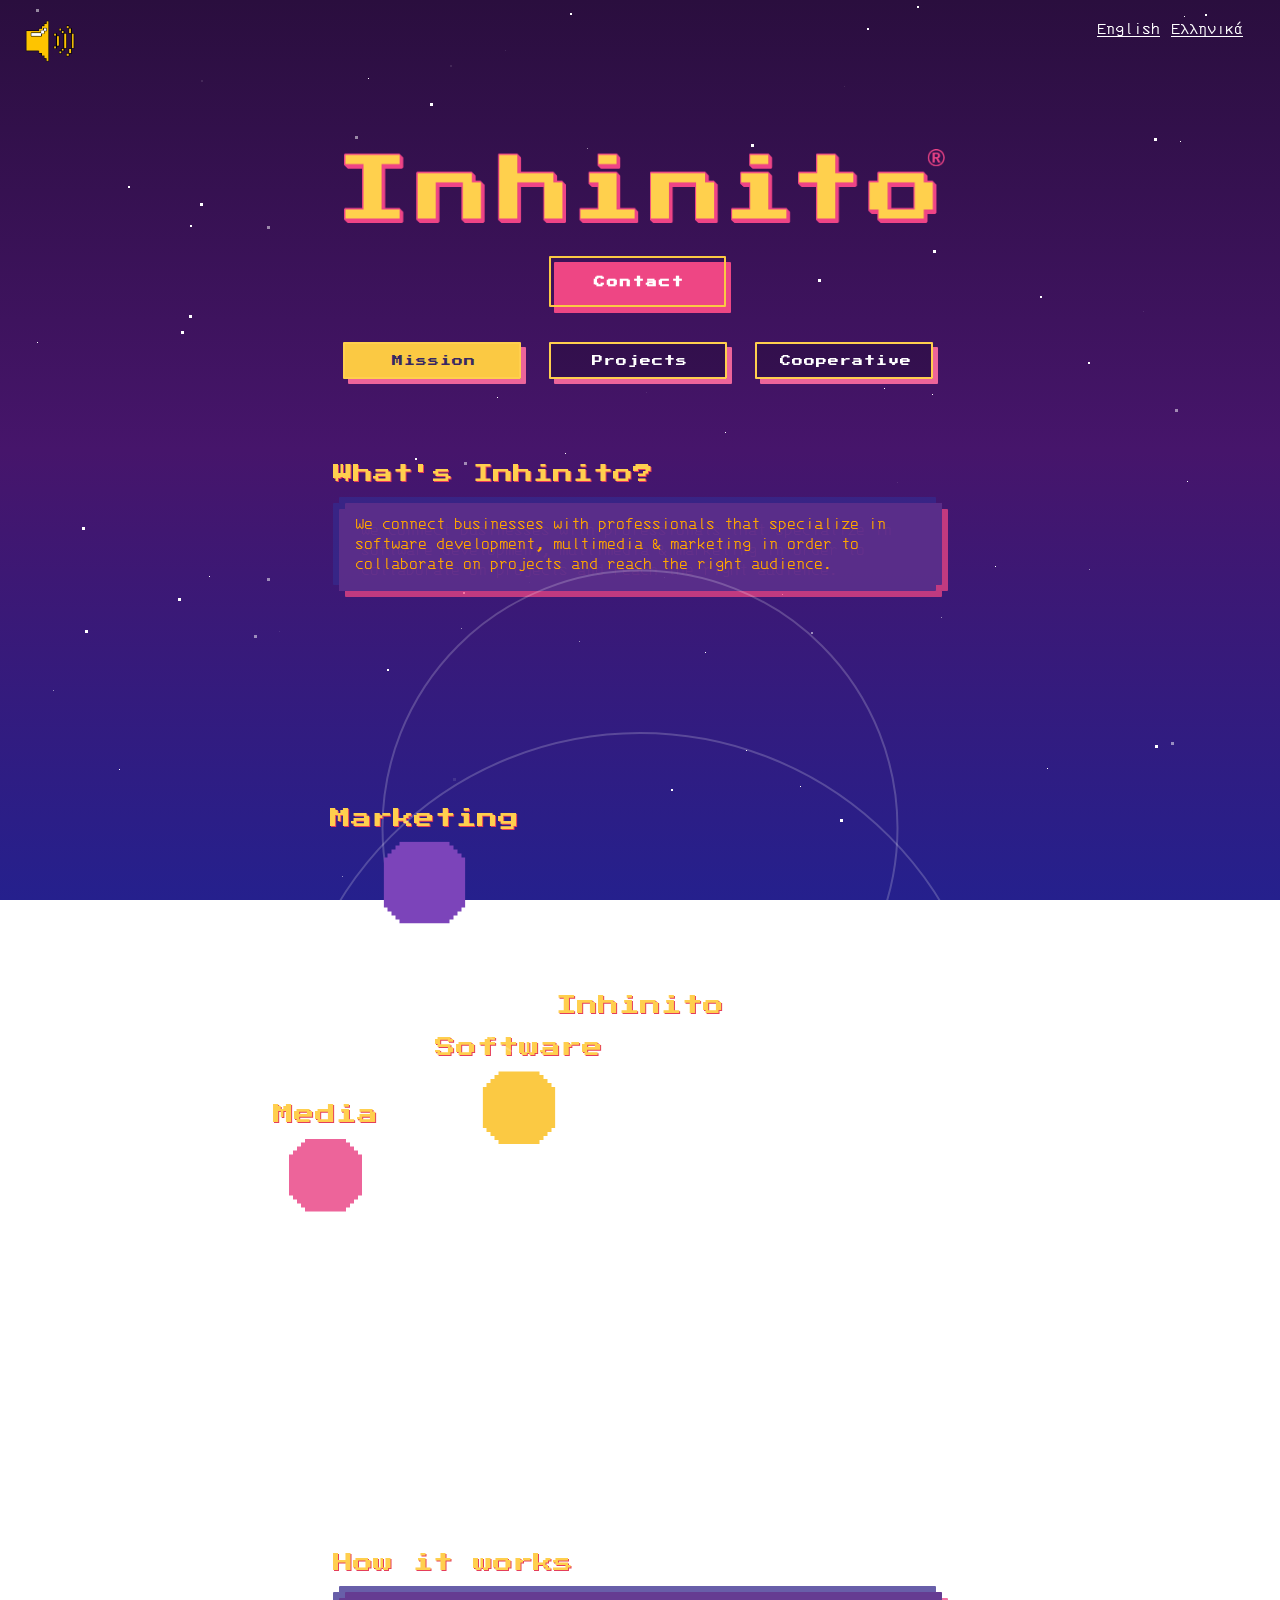
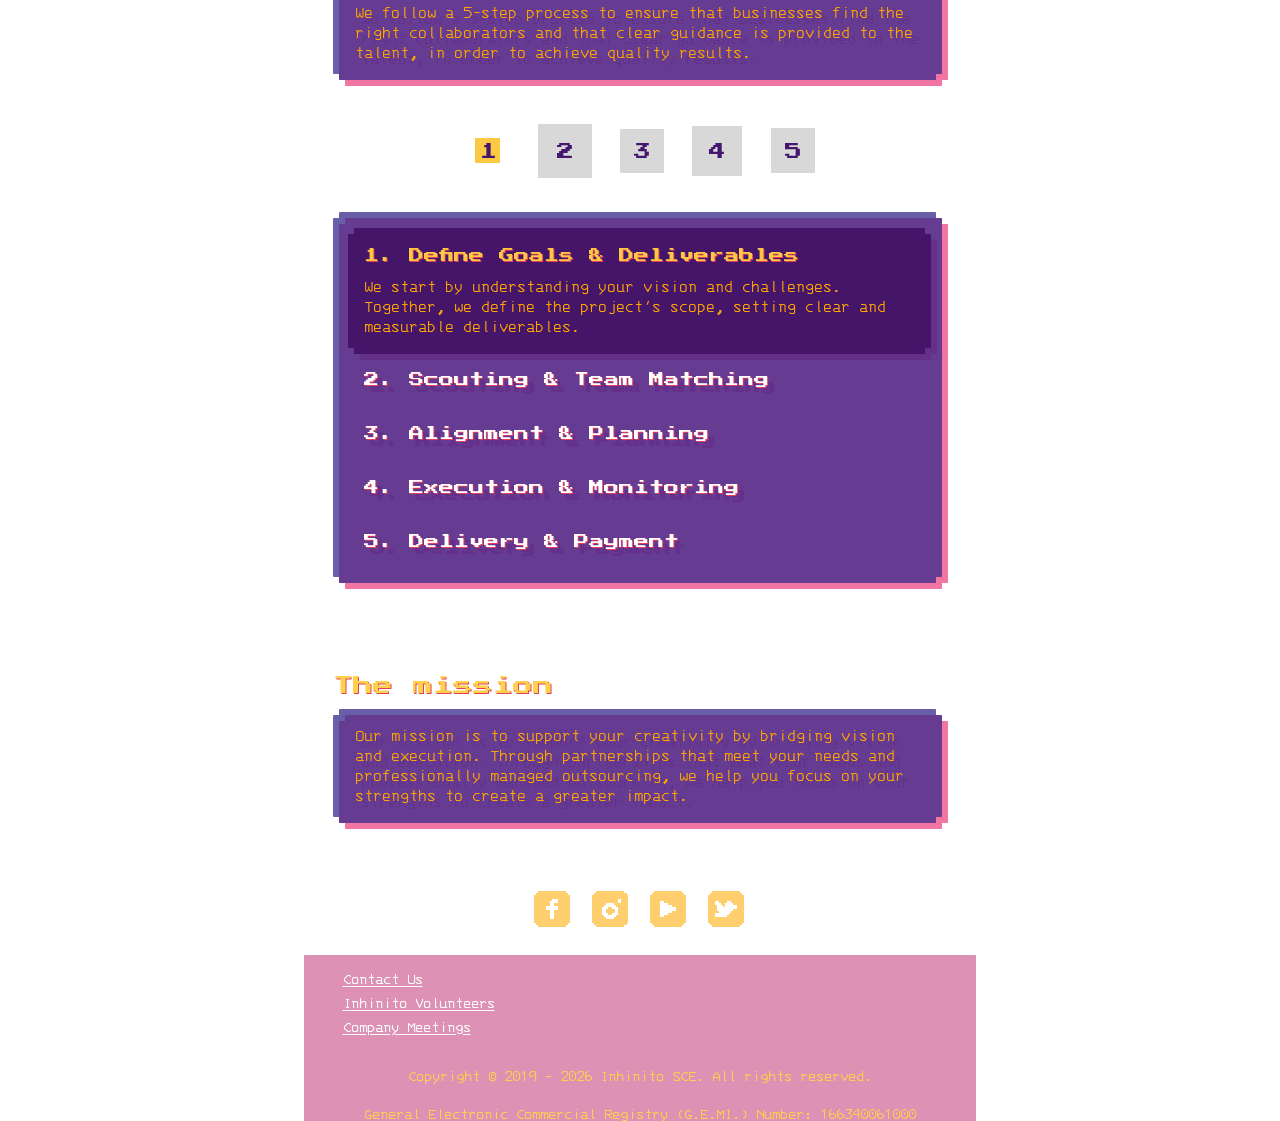
==== commit 5c56c9cb: "Started working on translating the cooperative tab" ====
--- a/index.html
+++ b/index.html
@@ -442,11 +442,11 @@
         <!-- The services page content in English -->
         <div id="button2-english">
           <article class="article-8-bit px">
-            <h1 class="article-header">Projects</h1>
+            <h1 class="article-header">Project Partners</h1>
             <p class="text-8-bit lvl1 lvl2">
-              We are continuously working on improving our ecosystem and adding
-              new services to it. Therefore, this list will be updated
-              periodically.
+              We have collaborated with clients across different industries in order 
+              to create experiences that are unique and memorable. Below you 
+              will find a list of recent projects we've worked on.
             </p>
           </article>
           <h1 class="list-header article-header project-header">Project Categories</h1>
@@ -473,18 +473,18 @@
         <div id="button2-greek">
           <article class="article-8-bit">
 
-            <h1 class="article-header">Το Οικοσύστημα</h1>
+            <h1 class="article-header">Συνεργάτες Έργων</h1>
             <p class="text-8-bit lvl1 lvl2">
-              Εργαζόμαστε συνεχώς για τη βελτίωση του οικοσυστήματός μας αλλά
-              και για την προσθήκη νέων υπηρεσιών σε αυτό. Επομένως, η παρακάτω
-              λίστα θα ενημερώνεται περιοδικά.
+              Έχουμε συνεργαστεί με πελάτες από διάφορους κλάδους για την δημιουργία 
+              εμπειριών που είναι μοναδικές και αξέχαστες. Παρακάτω θα βρείτε μια λίστα με 
+              πρόσφατα έργα στα οποία έχουμε δουλέψει.
             </p>
-            <h1 class="list-header article-header">Υπηρεσίες Inhinito</h1>
-
+            <h1 class="list-header article-header project-header">Κατηγορίες Έργων</h1>
             <div class="graph-container">
               <svg id="greek-network-graph"></svg>
             </div>
-
+            
+            <h1 class="list-header article-header project-header">Κορυφαίες Συνεργασίες</h1>
             <div id="greek-signal">
               <div class="signal-container">
                 <!-- The SVG container for the path and star. -->
@@ -508,17 +508,13 @@
             <h1 class="article-header">Our Story</h1>
 
             <div class="text-8-bit lvl1 lvl2">
-              Although our team members work in different industries, it has
-              always been obvious to all of us that if you are an independent
-              creator working in Greece, there is almost no institutional
-              support when it comes to career development. When we embarked on
-              our individual creative journeys we found ourselves with no
-              framework for success, no professional community to rely on, and
-              certainly no collaborative workspace. That's why we founded
-              Inhinito.
+              We started out as independent creators based in Thessaloniki city (Greece), without 
+              a professional network or a clear path to success. This lack of institutional support 
+              led us to create Inhinito, a Social Cooperative Enterprise that aims to build 
+              professional partnerships and deliver quality results.
             </div>
             <!-- Organizaiton tree chart -->
-          <div class="tree">        
+            <div class="tree">        
                 <ul>
                   <li>
                     <a href="#">Inhinito Cooperative</a>
@@ -570,48 +566,8 @@
                   </li>
                 </ul>
           </div>
-
           <!-- End of organization tree chart -->
 
-            <div class="text-8-bit lvl1 lvl2">
-              Although our team members work in different industries, it has
-              always been obvious to all of us that if you are an independent
-              creator working in Greece, there is almost no institutional
-              support when it comes to career development. When we embarked on
-              our individual creative journeys we found ourselves with no
-              framework for success, no professional community to rely on, and
-              certainly no collaborative workspace. That's why we founded
-              Inhinito.
-
-              <br />
-              <br />
-
-              In the spirit of being the change we wanted to see, we decided to
-              create the kind of infrastructure that we'd like to have had
-              ourselves since day one. That meant creating a service ecosystem
-              that on one hand would be broad enough to support projects that
-              require a variety of skills, while on the other hand would be
-              specific enough to offer tailor-made solutions to clients looking
-              for specialized services. The solution that we came up with
-              focuses on <strong>3 main business activities:</strong>
-              <ol>
-                <li>
-                  <strong>Creating industry-specific talent agencies</strong>
-                  that enable collaboration between creators and help them find
-                  work.
-                </li>
-                <li>
-                  <strong>Building collaborative workspaces</strong> that our
-                  members can use to work from, network and create projects that
-                  require a physical space.
-                </li>
-                <li>
-                  <strong>Developing software tools</strong> that help creators
-                  sell products and provide services more efficiently and with
-                  less effort.
-                </li>
-              </ol>
-            </div>
           </article>
         </div>
 
@@ -621,48 +577,67 @@
             <h1 class="article-header">Η ιστορία μας</h1>
             
             <div class="text-8-bit lvl1 lvl2">
-              Αν και τα μέλη της ομάδας μας εργάζονται σε διαφορετικούς κλάδους,
-              ήταν πάντα προφανές σε όλους μας ότι αν είσαι ανεξάρτητος
-              δημιουργός που εργάζεται στην Ελλάδα, δεν υπάρχει σχεδόν καμία
-              θεσμική υποστήριξη για την εξέλιξη της σταδιοδρομίας σου. Όταν
-              ξεκινήσαμε τα προσωπικά δημιουργικά μας ταξίδια, βρεθήκαμε χωρίς
-              κάποια συνταγή για επιτυχία, χωρίς επαγγελματική κοινότητα στην
-              οποία να μπορούμε να βασιστούμε και χωρίς κάποιο χώρο για
-              συνεργασία. Γι' αυτό ιδρύσαμε το Inhinito.
-
-              <br />
-              <br />
-
-              Προκειμένου να γίνουμε η αλλαγή που θέλαμε να δούμε στην Ελλάδα,
-              αποφασίσαμε να δημιουργήσουμε τις υποδομές που θα θέλαμε να έχουμε
-              ξεκινώντας τις καριέρες μας. Αυτό σήμαινε τη δημιουργία ενός
-              οικοσυστήματος υπηρεσιών που αφενός θα ήταν αρκετά ευρύ για να
-              υποστηρίξει έργα που απαιτούν ποικίλες δεξιότητες, ενώ από την
-              άλλη θα ήταν αρκετά συγκεκριμένο ώστε να προσφέρει εξατομικευμένες
-              λύσεις σε πελάτες που αναζητούν εξειδικευμένες υπηρεσίες. Η λύση
-              που δώσαμε επικεντρώνεται σε
-              <strong>3 κύριες επιχειρηματικές δραστηριότητες</strong>:
-
-              <ol>
+              Ξεκινήσαμε ως ανεξάρτητοι δημιουργοί με βάση την Θεσσαλονίκη, χωρίς επαγγελματικό 
+              δίκτυο ή ξεκάθαρο δρόμο προς την επιτυχία. Αυτή η έλλειψη θεσμικής υποστήριξης μας ώθησε 
+              να δημιουργήσουμε το Inhinito, μια Κοινωνική Συνεταιριστική Επιχείρηση που στοχεύει 
+              στο να χτίζει επαγγελματικές συνεργασίες και να προσφέρει ποιοτικά αποτελέσματα.
+            </div>
+
+            <!-- Organizaiton tree chart -->
+            <div class="tree">        
+              <ul>
                 <li>
-                  <strong
-                    >Τη δημιουργία εξειδικευμένων πρακτορείων ταλέντων</strong
-                  >, τα οποία προωθούν τη συνεργασία μεταξύ δημιουργών και τους
-                  βοηθούν να βρουν δουλειά.
+                  <a href="#">Inhinito Cooperative</a>
+                  <ul>
+                    <li><a href="#">Board Members</a>
+                      <ul>
+                        <li>
+                          <a href="#">Nikitas Chatzipazarlis</a>
+                        </li>
+                        <li>
+                          <a href="#">Dimitris Birbilis</a>
+                        </li>
+                        <li>
+                          <a href="#">Charalampos Chatzipazarlis</a>
+                        </li>
+                      </ul>
+                    </li>
+                    <li>
+                      <a href="#">Co-op Members</a>
+                      <ul>
+                        <li>
+                          <a href="#">Christos Antoniou</a>
+                        </li>
+                        <li>
+                          <a href="#">Member 5</a>
+                        </li>
+                        <li>
+                          <a href="#">Member 6</a>
+                        </li>
+                        <li>
+                          <a href="#">Member 7</a>
+                        </li>
+                      </ul>
+                    </li>
+                    <li><a href="#">Collaborators</a>
+                      <ul>
+                        <li>
+                          <a href="#">Creator Networks</a>
+                        </li>
+                        <li>
+                          <a href="#">Freelancers</a>
+                        </li>
+                        <li>
+                          <a href="#">Volunteers</a>
+                        </li>
+                      </ul>
+                    </li>
+                  </ul>
                 </li>
-                <li>
-                  <strong>Τον σχεδιασμό συνεργατικών χώρων εργασίας</strong> που
-                  μπορούν να χρησιμοποιούν τα μέλη μας για να εργαστούν, να
-                  δικτυωθούν και να δημιουργήσουν έργα που απαιτούν
-                  επαγγελματικό χώρο.
-                </li>
-                <li>
-                  <strong>Την ανάπτυξη εργαλείων λογισμικού</strong> που βοηθούν
-                  τους δημιουργούς να πωλούν προϊόντα και να παρέχουν υπηρεσίες
-                  πιο αποτελεσματικά και με λιγότερη τεχνογνωσία.
-                </li>
-              </ol>
-            </div>
+              </ul>
+          </div>
+          <!-- End of organization tree chart -->
+
           </article>
         </div>
       </div>
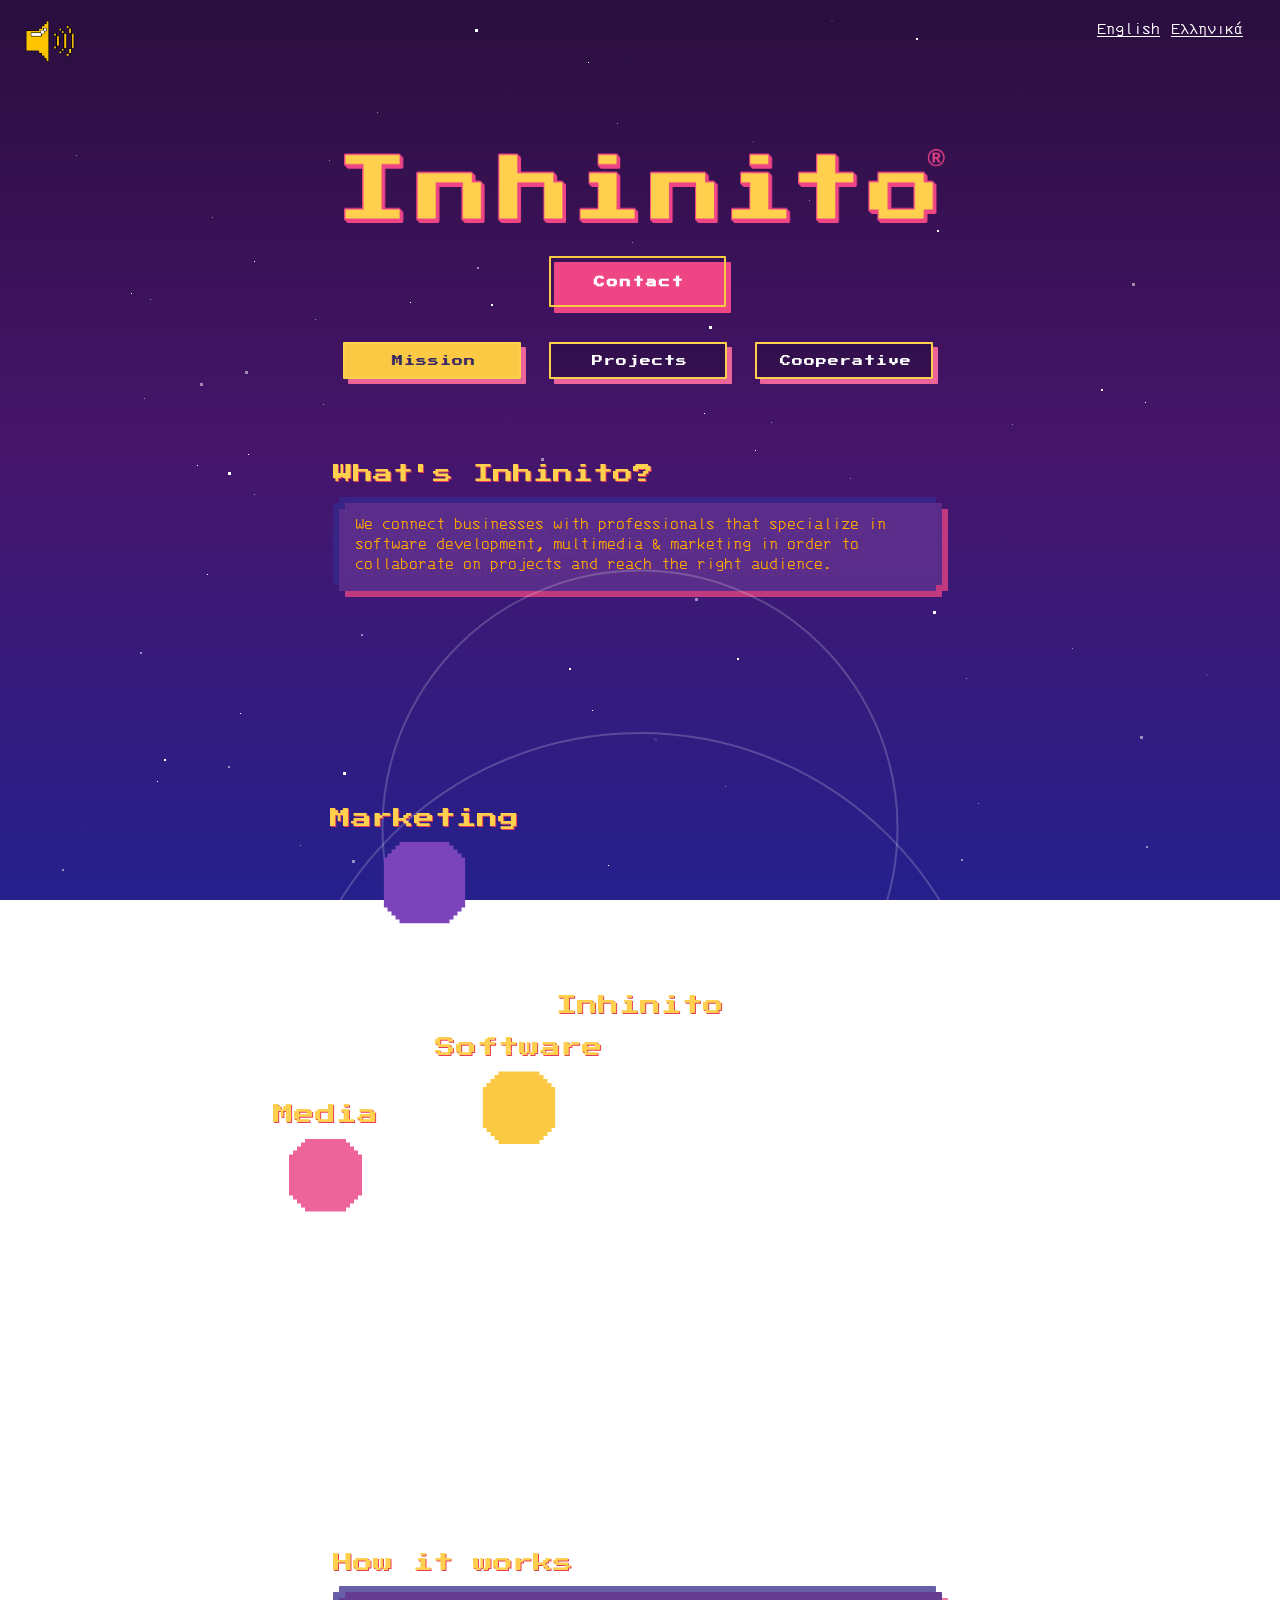
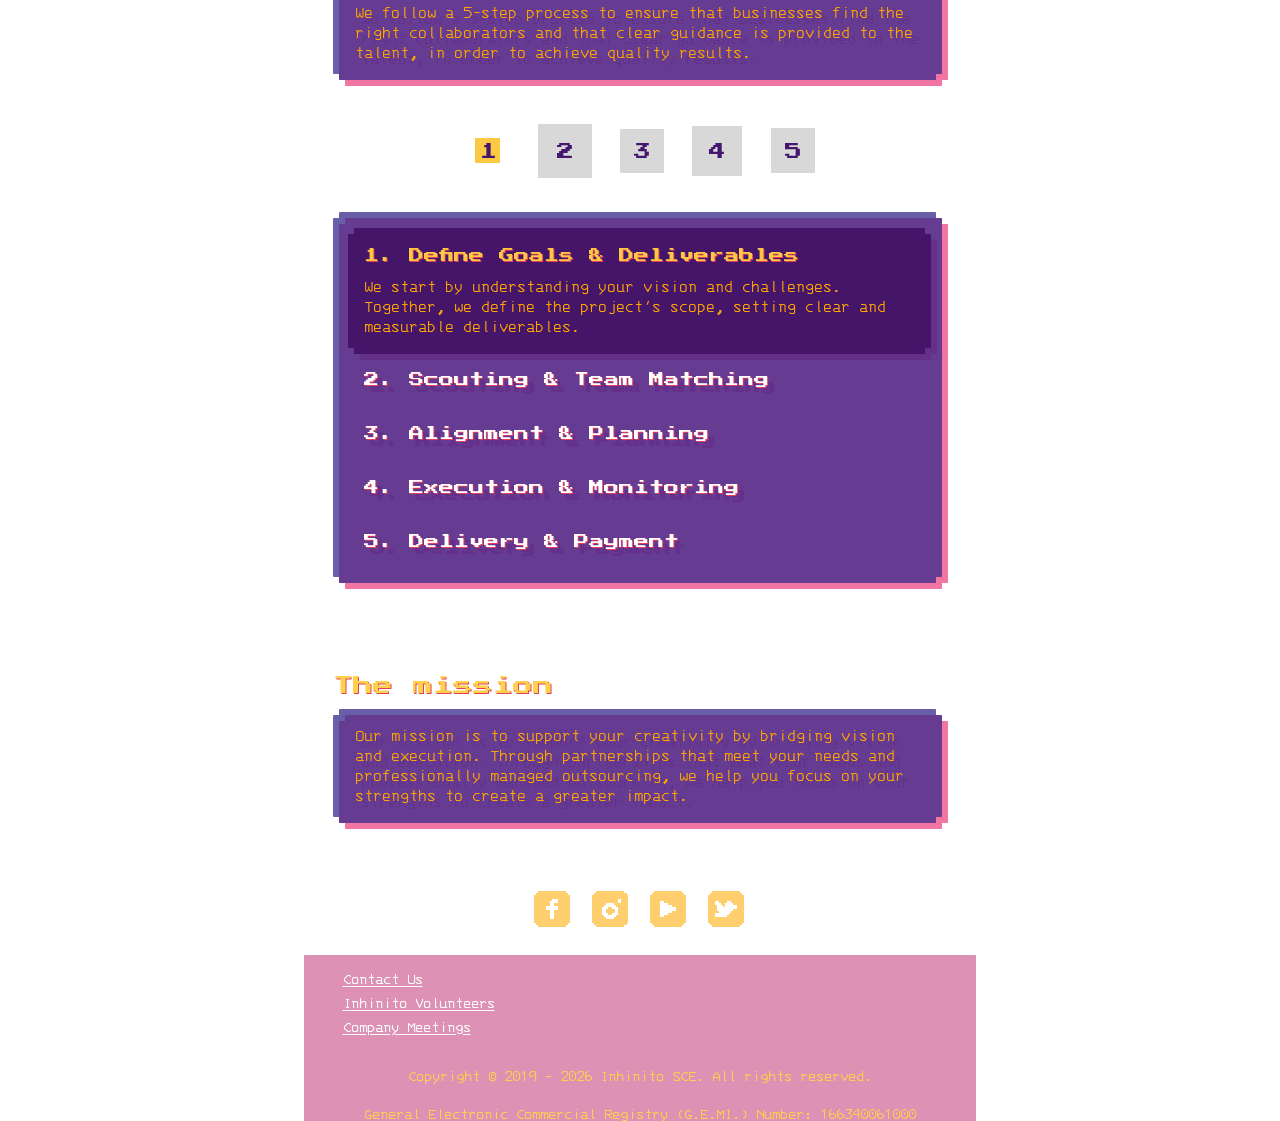
==== commit 6528120f: "Contact page is done" ====
--- a/index.html
+++ b/index.html
@@ -471,7 +471,7 @@
 
         <!-- The services page content in Greek -->
         <div id="button2-greek">
-          <article class="article-8-bit">
+          <article class="article-8-bit px">
 
             <h1 class="article-header">Συνεργάτες Έργων</h1>
             <p class="text-8-bit lvl1 lvl2">
@@ -479,32 +479,33 @@
               εμπειριών που είναι μοναδικές και αξέχαστες. Παρακάτω θα βρείτε μια λίστα με 
               πρόσφατα έργα στα οποία έχουμε δουλέψει.
             </p>
-            <h1 class="list-header article-header project-header">Κατηγορίες Έργων</h1>
-            <div class="graph-container">
-              <svg id="greek-network-graph"></svg>
+          </article>
+
+          <h1 class="list-header article-header project-header">Κατηγορίες Έργων</h1>
+          <div class="graph-container">
+            <svg id="greek-network-graph"></svg>
+          </div>
+          
+          <h1 class="list-header article-header project-header">Κορυφαίες Συνεργασίες</h1>
+          <div id="greek-signal">
+            <div class="signal-container">
+              <!-- The SVG container for the path and star. -->
+              <svg class="scrollspy-path" preserveAspectRatio="none">
+                <!-- The path that the star will traverse. -->
+                <path class="path" stroke="gray" stroke-width="2" fill="none" />
+                <!-- The path that the star has already traversed. -->
+                <path class="progress-path" stroke="orange" stroke-width="2" fill="none" style="stroke-linecap: round;" />
+                <!-- The star that traverses the path. -->
+                <rect class="scrollspy-star" x="90" y="-10" width="20" height="20" fill="white" />
+              </svg>
             </div>
-            
-            <h1 class="list-header article-header project-header">Κορυφαίες Συνεργασίες</h1>
-            <div id="greek-signal">
-              <div class="signal-container">
-                <!-- The SVG container for the path and star. -->
-                <svg class="scrollspy-path" preserveAspectRatio="none">
-                  <!-- The path that the star will traverse. -->
-                  <path class="path" stroke="gray" stroke-width="2" fill="none" />
-                  <!-- The path that the star has already traversed. -->
-                  <path class="progress-path" stroke="orange" stroke-width="2" fill="none" style="stroke-linecap: round;" />
-                  <!-- The star that traverses the path. -->
-                  <rect class="scrollspy-star" x="90" y="-10" width="20" height="20" fill="white" />
-                </svg>
-              </div>
-            </div>
-          </article>
+          </div>
         </div>
 
         <!-- The projects page content in English -->
         <div id="button3-english">
 
-          <article class="article-8-bit">
+          <article class="article-8-bit px">
             <h1 class="article-header">Our Story</h1>
 
             <div class="text-8-bit lvl1 lvl2">
@@ -517,48 +518,48 @@
             <div class="tree">        
                 <ul>
                   <li>
-                    <a href="#">Inhinito Cooperative</a>
+                    <a>Inhinito Cooperative</a>
                     <ul>
-                      <li><a href="#">Board Members</a>
+                      <li><a>Board Members</a>
                         <ul>
                           <li>
-                            <a href="#">Nikitas Chatzipazarlis</a>
-                          </li>
-                          <li>
-                            <a href="#">Dimitris Birbilis</a>
-                          </li>
-                          <li>
-                            <a href="#">Charalampos Chatzipazarlis</a>
+                            <a href="https://nikitas.io">Nikitas Chatzipazarlis</a>
+                          </li>
+                          <li>
+                            <a href="https://www.linkedin.com/in/bilbilis-dimitris/">Dimitris Birbilis</a>
+                          </li>
+                          <li>
+                            <a href="https://www.instagram.com/bobcorey.av">Charalampos Chatzipazarlis</a>
                           </li>
                         </ul>
                       </li>
                       <li>
-                        <a href="#">Co-op Members</a>
+                        <a>Co-op Members</a>
                         <ul>
                           <li>
-                            <a href="#">Member 4</a>
-                          </li>
-                          <li>
-                            <a href="#">Member 5</a>
-                          </li>
-                          <li>
-                            <a href="#">Member 6</a>
-                          </li>
-                          <li>
-                            <a href="#">Member 7</a>
+                            <a href="https://www.antoniou-photography.gr/">Christos Antoniou</a>
+                          </li>
+                          <li>
+                            <a href="https://www.instagram.com/neko_har/">Nikoleta Charidou</a>
+                          </li>
+                          <li>
+                            <a href="https://www.linkedin.com/in/dimitris-b2b2c/">Dimitris Bogas</a>
+                          </li>
+                          <li>
+                            <a>Gesthimani Karamanidou</a>
                           </li>
                         </ul>
                       </li>
-                      <li><a href="#">Collaborators</a>
+                      <li><a>Collaborators</a>
                         <ul>
                           <li>
-                            <a href="#">Creator Networks</a>
-                          </li>
-                          <li>
-                            <a href="#">Freelancers</a>
-                          </li>
-                          <li>
-                            <a href="#">Volunteers</a>
+                            <a>Creator Networks</a>
+                          </li>
+                          <li>
+                            <a>Freelancers</a>
+                          </li>
+                          <li>
+                            <a>Volunteers</a>
                           </li>
                         </ul>
                       </li>
@@ -573,7 +574,7 @@
 
         <!-- The projects page content in Greek -->
         <div id="button3-greek">
-          <article class="article-8-bit">
+          <article class="article-8-bit px">
             <h1 class="article-header">Η ιστορία μας</h1>
             
             <div class="text-8-bit lvl1 lvl2">
@@ -587,48 +588,48 @@
             <div class="tree">        
               <ul>
                 <li>
-                  <a href="#">Inhinito Cooperative</a>
+                  <a>Συνεταιρισμός Inhinito</a>
                   <ul>
-                    <li><a href="#">Board Members</a>
+                    <li><a>Μέλη Δ.Σ.</a>
                       <ul>
                         <li>
-                          <a href="#">Nikitas Chatzipazarlis</a>
-                        </li>
-                        <li>
-                          <a href="#">Dimitris Birbilis</a>
-                        </li>
-                        <li>
-                          <a href="#">Charalampos Chatzipazarlis</a>
+                          <a href="https://nikitas.io">Νικήτας Χατζηπαζαρλής</a>
+                        </li>
+                        <li>
+                          <a href="https://www.linkedin.com/in/bilbilis-dimitris/">Δημήτρης Μπιλμπίλης</a>
+                        </li>
+                        <li>
+                          <a href="https://www.instagram.com/bobcorey.av">Χαράλαμπος Χατζηπαζαρλής</a>
                         </li>
                       </ul>
                     </li>
                     <li>
-                      <a href="#">Co-op Members</a>
+                      <a>Μέλη Κοιν.Σ.Επ.</a>
                       <ul>
                         <li>
-                          <a href="#">Christos Antoniou</a>
-                        </li>
-                        <li>
-                          <a href="#">Member 5</a>
-                        </li>
-                        <li>
-                          <a href="#">Member 6</a>
-                        </li>
-                        <li>
-                          <a href="#">Member 7</a>
+                          <a href="https://www.antoniou-photography.gr/">Χρήστος Αντωνίου</a>
+                        </li>
+                        <li>
+                          <a href="https://www.instagram.com/neko_har/">Νικολέτα Χαρίδου</a>
+                        </li>
+                        <li>
+                          <a href="https://www.linkedin.com/in/dimitris-b2b2c/">Δημήτρης Μπογάς</a>
+                        </li>
+                        <li>
+                          <a>Γεσθημανή Καραμανίδου</a>
                         </li>
                       </ul>
                     </li>
-                    <li><a href="#">Collaborators</a>
+                    <li><a>Συνεργάτες</a>
                       <ul>
                         <li>
-                          <a href="#">Creator Networks</a>
-                        </li>
-                        <li>
-                          <a href="#">Freelancers</a>
-                        </li>
-                        <li>
-                          <a href="#">Volunteers</a>
+                          <a>Δίκτυα Δημιουργών</a>
+                        </li>
+                        <li>
+                          <a>Ελεύθεροι Επαγγελματίες</a>
+                        </li>
+                        <li>
+                          <a>Εθελοντές</a>
                         </li>
                       </ul>
                     </li>
--- a/css/landing/styles.css
+++ b/css/landing/styles.css
@@ -739,6 +739,12 @@
 }
 
 @media (max-width: 700px) {
+  body #menu-buttons {
+    max-width: 210px;
+    margin-left: auto;
+    margin-right: auto;
+  }
+
   .tree {
     position: relative;
     display: flex;
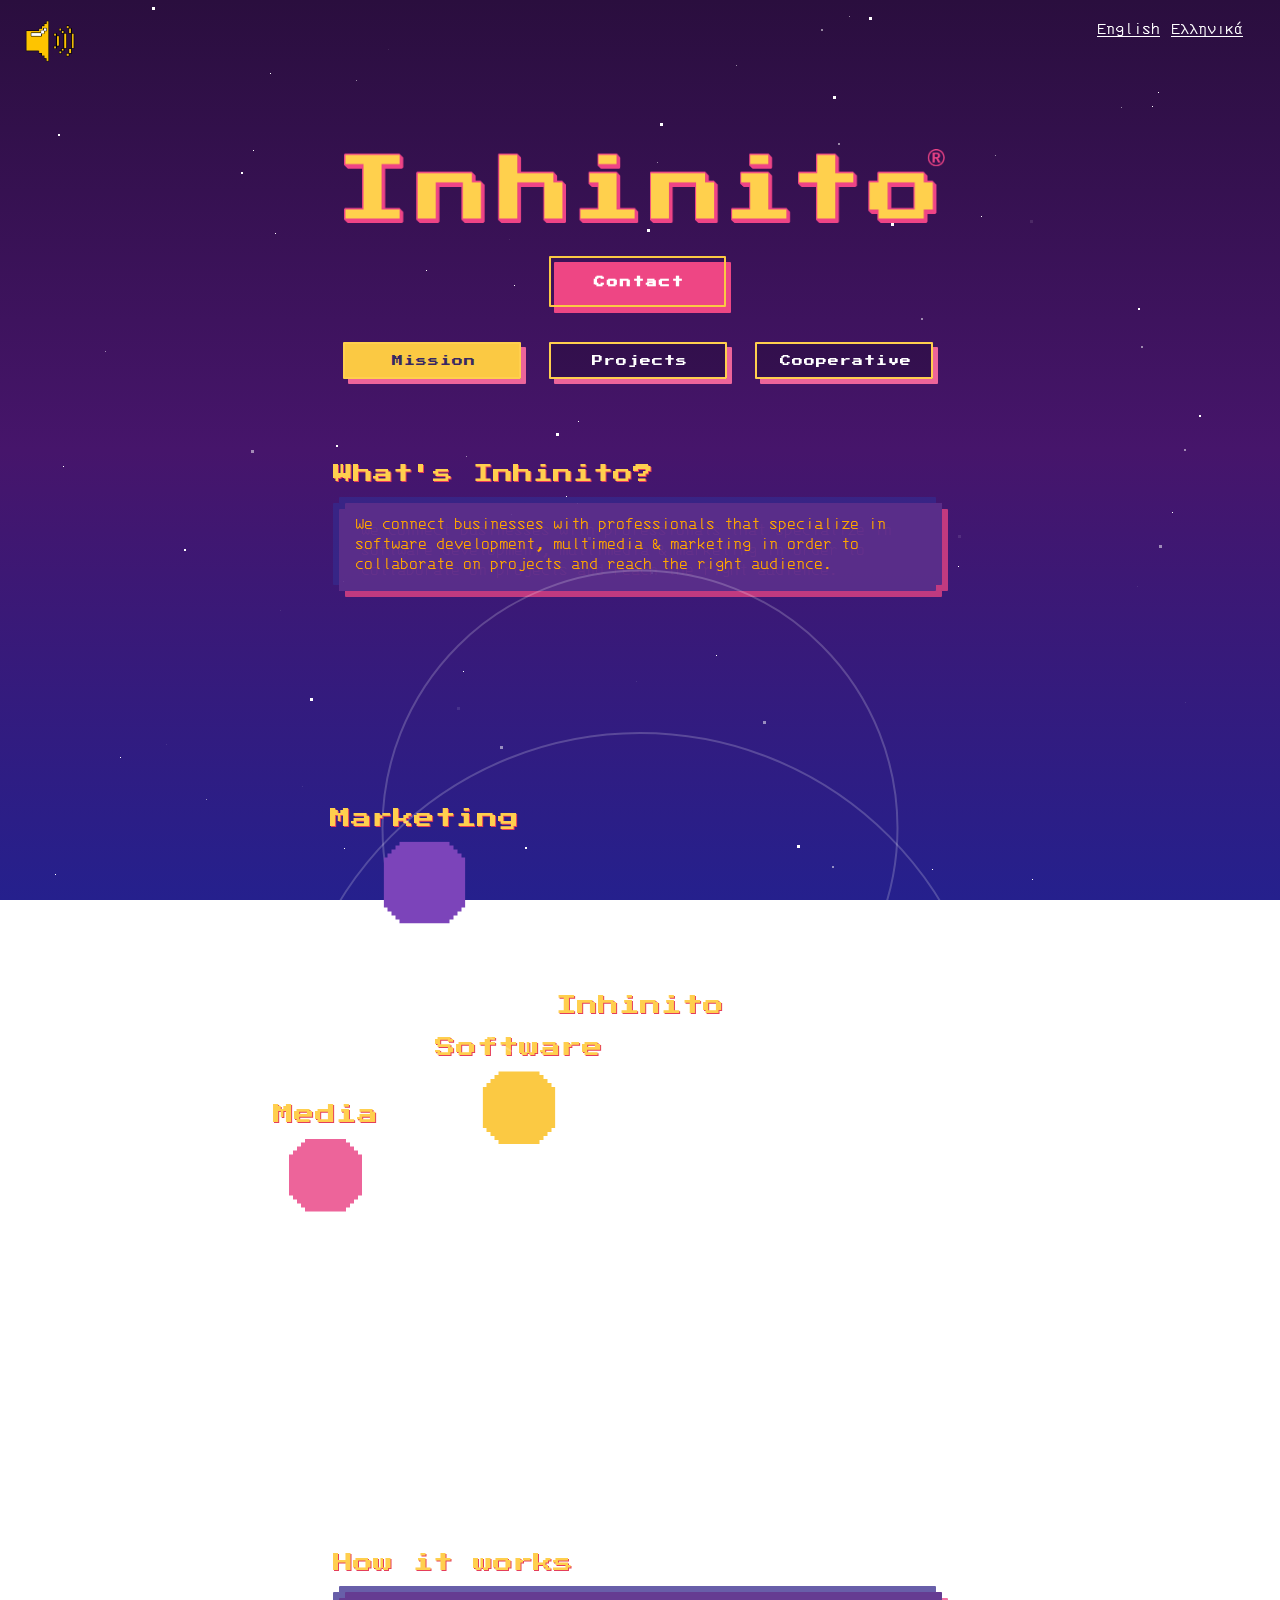
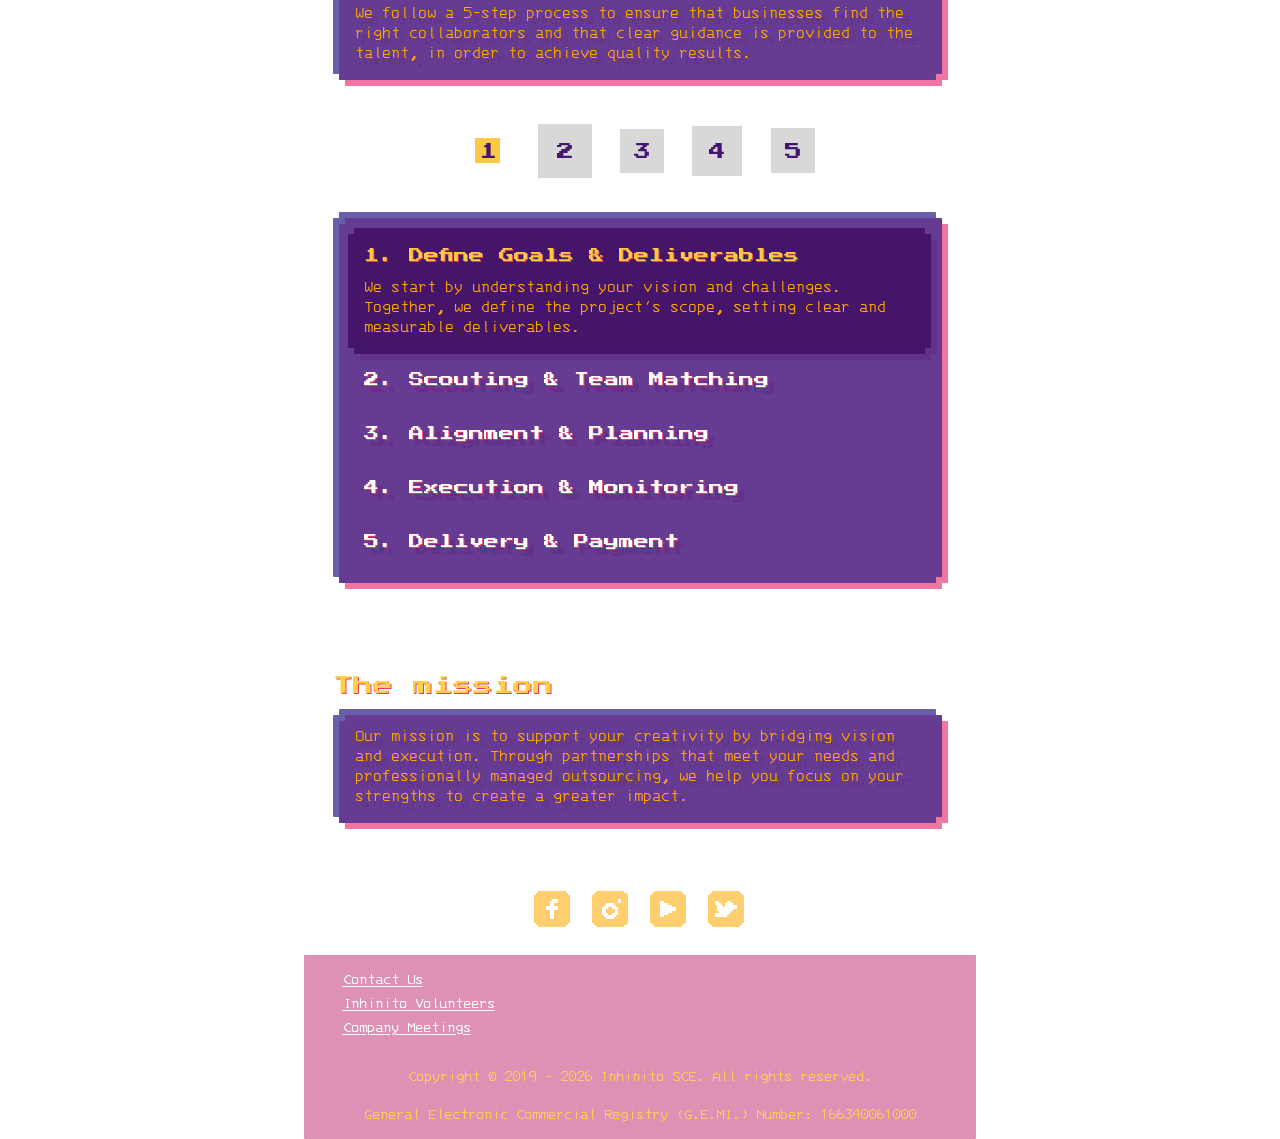
==== commit 83db34fe: "New version ready" ====
--- a/index.html
+++ b/index.html
@@ -34,7 +34,7 @@
     />
     <meta
       name="keywords"
-      content="Inhinito, inhinito, projects, hackerspace, creator, creators, creative, community, enterprise, creative community, network, members, member, welcome, project, team, teams, game, games, club, info, tech, art, pixelated"
+      content="Inhinito, inhinito, projects, hackerspace, creator, creators, creative, community, enterprise, creative community, network, members, member, welcome, project, game, games, club, info, tech, art, pixelated"
     />
     <!-- End of Landing Page head tags-->
   </head>
@@ -79,13 +79,7 @@
             <article class="article-8-bit">
               <h1 class="article-header">How can we help?</h1>
               <div class="text-8-bit lvl1 lvl2">
-                You can think of us as the help desk to every project that is
-                included in the <strong>Projects Tab</strong> featured on our
-                <strong> Home Page</strong>. Our goal is to provide solutions
-                that support your creativity and answer all of your questions.
-
-                <br /><br />
-                Please go ahead and submit your inquiry using the form bellow
+                Please go ahead and submit your inquiry using the form bellow.
                 &#8595;
 
                 <form
@@ -94,7 +88,7 @@
                   method="POST"
                 >
                   <div class="form-group">
-                    <label for="name" class="form-label">Name</label>
+                    <label for="name" class="form-label">Full-name</label>
                     <input
                       type="text"
                       name="name"
@@ -103,7 +97,7 @@
                       required
                     />
 
-                    <label for="email" class="form-label">E-mail</label>
+                    <label for="email" class="form-label">E-mail Address</label>
                     <input
                       type="email"
                       name="email"
@@ -112,19 +106,11 @@
                       required
                     />
 
-                    <label for="team" class="form-label">Team</label>
-                    <select name="team" class="form-control" required>
-                      <option value="inhinito">Inhinito Team</option>
-                      <option value="lofi">Lofi.gr</option>
-                      <option value="working">Working.gr</option>
-                      <option value="street-art">StreetArt.gr</option>
-                    </select>
-
                     <label for="message" class="form-label"
-                      >How can we help?</label
+                      >Message</label
                     >
                     <textarea
-                      placeholder="Through this field you can place an order or send us your questions."
+                      placeholder="How can we support your creativity?"
                       class="form-control"
                       name="message"
                       rows="10"
@@ -144,14 +130,6 @@
             <article class="article-8-bit">
               <h1 class="article-header">Πώς να βοηθήσουμε?</h1>
               <div class="text-8-bit lvl1 lvl2">
-                Μπορείτε να μας θεωρήσετε ως το γραφείο εξυπηρέτησης για κάθε
-                πρότζεκτ που περιλαμβάνεται στην
-                <strong>Kαρτέλα Οικοσυστήματος</strong> της
-                <strong>Αρχικής μας Σελίδας</strong>. Στόχος μας είναι να
-                παρέχουμε λύσεις που υποστηρίζουν τη δημιουργικότητά σας και να
-                απαντάμε σε όλες σας τις ερωτήσεις.
-
-                <br /><br />
                 Παρακαλούμε υποβάλετε το αίτημά σας χρησιμοποιώντας την παρακάτω
                 φόρμα &#8595;
                 <form
@@ -160,7 +138,7 @@
                   method="POST"
                 >
                   <div class="form-group">
-                    <label for="name" class="form-label">Όνομα</label>
+                    <label for="name" class="form-label">Ονοματεπώνυμο</label>
                     <input
                       type="text"
                       name="name"
@@ -169,7 +147,7 @@
                       required
                     />
 
-                    <label for="email" class="form-label">E-mail</label>
+                    <label for="email" class="form-label">Διεύθυνση E-mail</label>
                     <input
                       type="email"
                       name="email"
@@ -178,20 +156,11 @@
                       required
                     />
 
-                    <label for="team" class="form-label">Ομάδα</label>
-                    <select name="team" class="form-control" required>
-                      <option value="inhinito">Ομάδα Inhinito</option>
-                      <option value="lofi">Lofi.gr</option>
-                      <option value="video-photography">Video-</option>
-                      <option value="working">Working.gr</option>
-                      <option value="street-art">StreetArt.gr</option>
-                    </select>
-
                     <label for="message" class="form-label"
-                      >Πώς μπορούμε να βοηθήσουμε?</label
+                      >Μήνυμα</label
                     >
                     <textarea
-                      placeholder="Μέσα από αυτό το πεδίο μπορείτε να κάνετε μια παραγγελία ή να μας στείλετε τις ερωτήσεις σας."
+                      placeholder="Πώς μπορούμε να υποστηρίξουμε τη δημιουργικότητά σας;"
                       class="form-control"
                       name="message"
                       rows="10"
--- a/css/landing/styles.css
+++ b/css/landing/styles.css
@@ -61,16 +61,16 @@
 }
 
 #reload-main-menu {
-  width: 180px;
+  width: 215px;
   margin-top: 30px;
 }
 
 #reload-main-menu::after {
-  width: 176px;
+  width: 200px;
 }
 
 #reload-main-menu::before {
-  width: 180px;
+  width: 208px;
 }
 
 .membership {
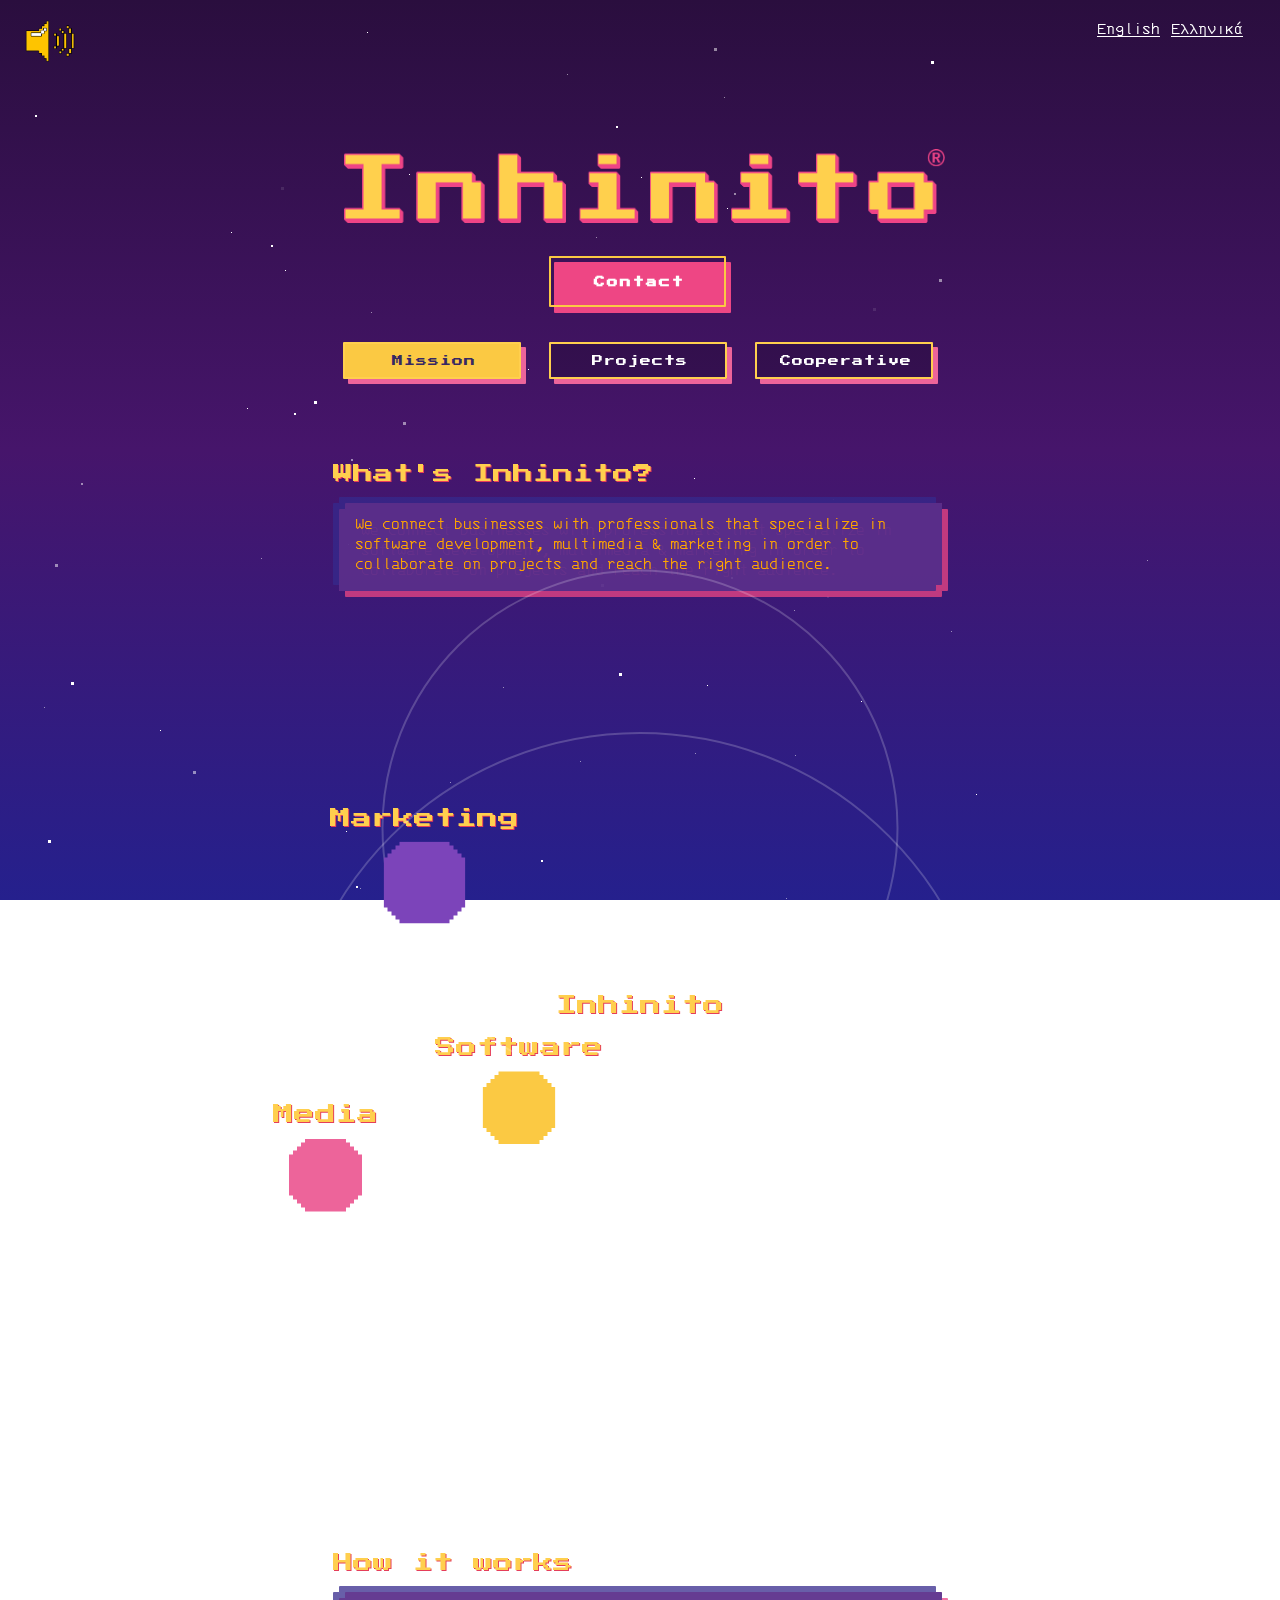
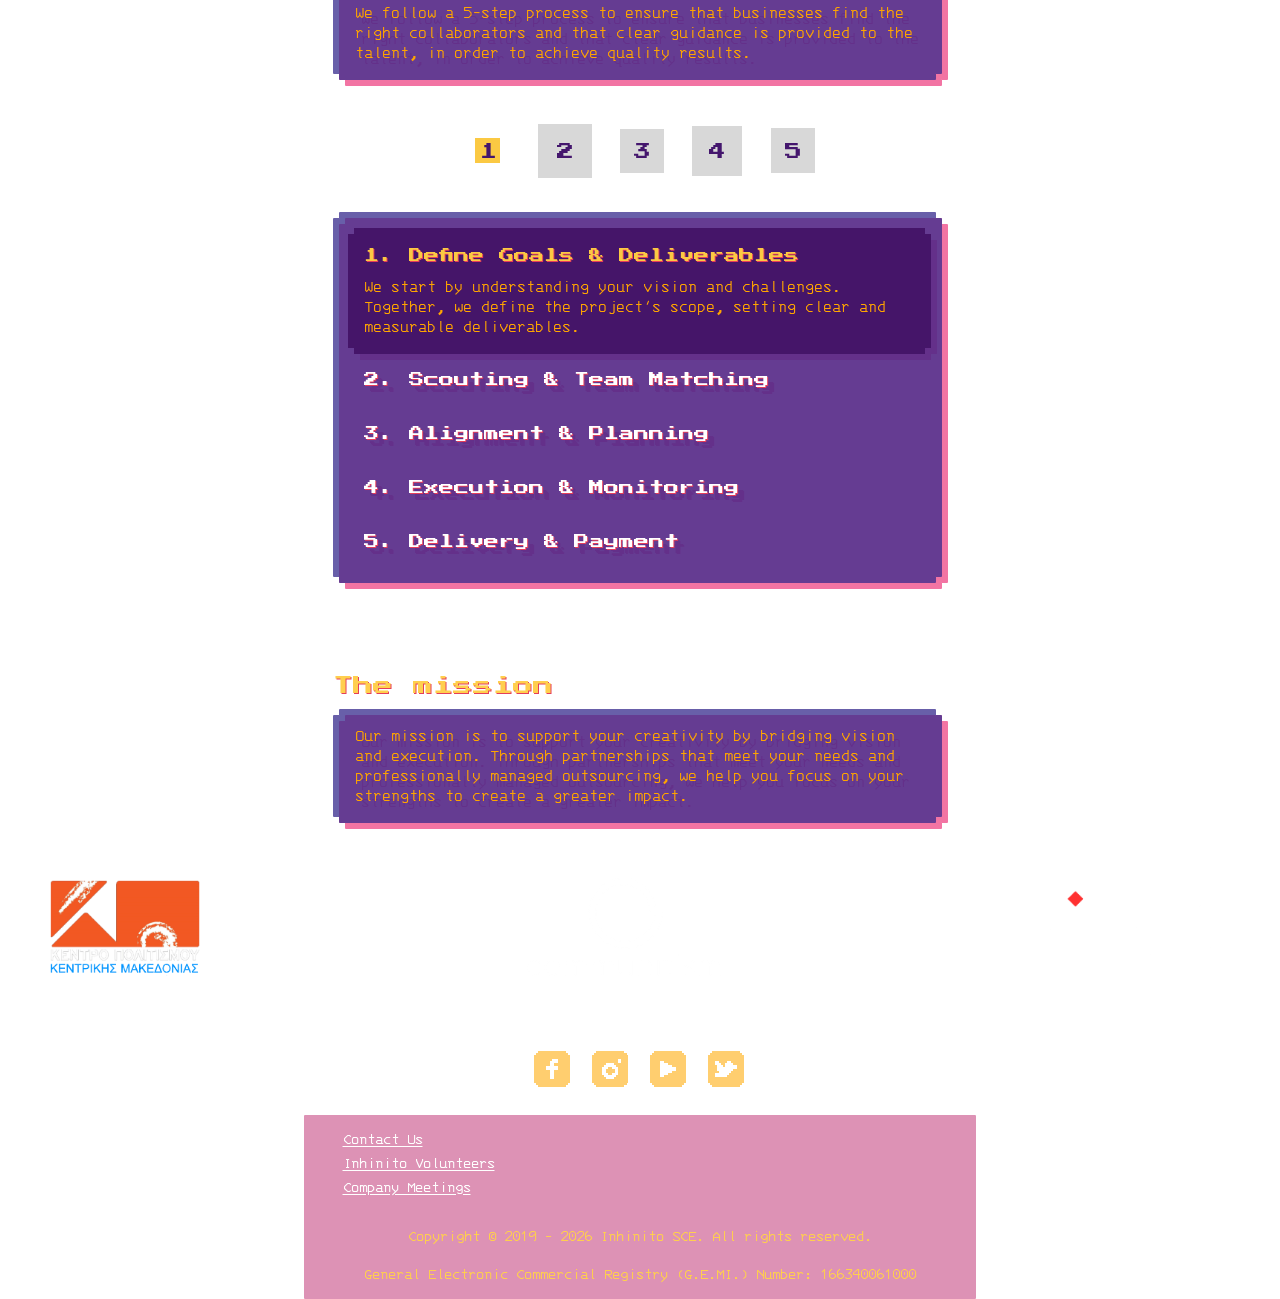
==== commit c54394c3: "Added the footer infinite slider" ====
--- a/index.html
+++ b/index.html
@@ -619,6 +619,75 @@
     <!-- End of Main Menu -->
 
     <footer>
+      <div class="slider-container"> 
+
+        <div class="slider">
+          <div class="slide-track">
+            <div class="slide">
+              <img src="media/images/clients/kentro-politismou.png" height="100" width="250" alt="" />
+            </div>
+            <div class="slide">
+              <img src="media/images/clients/auth.png" height="100" width="250" alt="" />
+            </div>
+            <div class="slide">
+              <img src="media/images/clients/communitism.png" height="100" width="250" alt="" />
+            </div>
+            <div class="slide">
+              <img src="media/images/clients/ideas-forward.png" height="100" width="250" alt="" />
+            </div>
+            <div class="slide">
+              <img src="media/images/clients/arte.png" height="100" width="250" alt="" />
+            </div>
+            <div class="slide">
+              <img src="media/images/clients/project210.png" height="100" width="250" alt="" />
+            </div>
+            <div class="slide">
+              <img src="media/images/clients/playwise.png" height="100" width="250" alt="" />
+            </div>
+            <div class="slide">
+              <img src="media/images/clients/gep.png" height="100" width="250" alt="" />
+            </div>
+            <div class="slide">
+              <img src="media/images/clients/timing-for-sports.png" height="100" width="250" alt="" />
+            </div>
+            <div class="slide">
+              <img src="media/images/clients/spacetime.png" height="100" width="250" alt="" />
+            </div>
+
+            <div class="slide">
+              <img src="media/images/clients/kentro-politismou.png" height="100" width="250" alt="" />
+            </div>
+            <div class="slide">
+              <img src="media/images/clients/auth.png" height="100" width="250" alt="" />
+            </div>
+            <div class="slide">
+              <img src="media/images/clients/communitism.png" height="100" width="250" alt="" />
+            </div>
+            <div class="slide">
+              <img src="media/images/clients/ideas-forward.png" height="100" width="250" alt="" />
+            </div>
+            <div class="slide">
+              <img src="media/images/clients/arte.png" height="100" width="250" alt="" />
+            </div>
+            <div class="slide">
+              <img src="media/images/clients/project210.png" height="100" width="250" alt="" />
+            </div>
+            <div class="slide">
+              <img src="media/images/clients/playwise.png" height="100" width="250" alt="" />
+            </div>
+            <div class="slide">
+              <img src="media/images/clients/gep.png" height="100" width="250" alt="" />
+            </div>
+            <div class="slide">
+              <img src="media/images/clients/timing-for-sports.png" height="100" width="250" alt="" />
+            </div>
+            <div class="slide">
+              <img src="media/images/clients/spacetime.png" height="100" width="250" alt="" />
+            </div>
+          </div>
+        </div>
+      </div>
+
       <div id="social">
         <a
           class="inhinito-link basic-link"
--- a/css/styles.css
+++ b/css/styles.css
@@ -348,9 +348,8 @@
   margin-bottom: 10px;
 }
 
-footer{
+footer {
   /* Make footer stick to the bottom of the page. */
-  margin-top: 70px;
   display: none;
 
   opacity: 1;
--- a/css/landing/styles.css
+++ b/css/landing/styles.css
@@ -1207,3 +1207,52 @@
   background: #facc15;
   color: #4b0082;
 }
+
+
+/* Infinite carousel slider in plain CSS */
+.slider-container {
+  align-items: center;
+  display: flex;
+  height: 120px;
+  justify-content: center;
+  width: 100%;
+  margin-bottom: 60px;
+}
+
+.slider {  
+  height: 100px;
+  margin: auto;
+  overflow: hidden;
+  position: relative;
+}
+
+.slider::after {
+  right: 0;
+  top: 0;
+  transform: rotateZ(180deg);
+}
+
+.slider::before {
+  left: 0;
+  top: 0;
+}
+
+.slide-track {
+  animation: scroll 40s linear infinite;
+  display: flex;
+  width: calc(250px * 20);
+}
+
+.slide {
+  height: 100px;
+  width: 250px;
+}
+
+.slide img {
+  object-fit: contain;
+}
+
+@keyframes scroll {
+  0% { transform: translateX(0); }
+  100% { transform: translateX(calc(-250px * 10))}
+}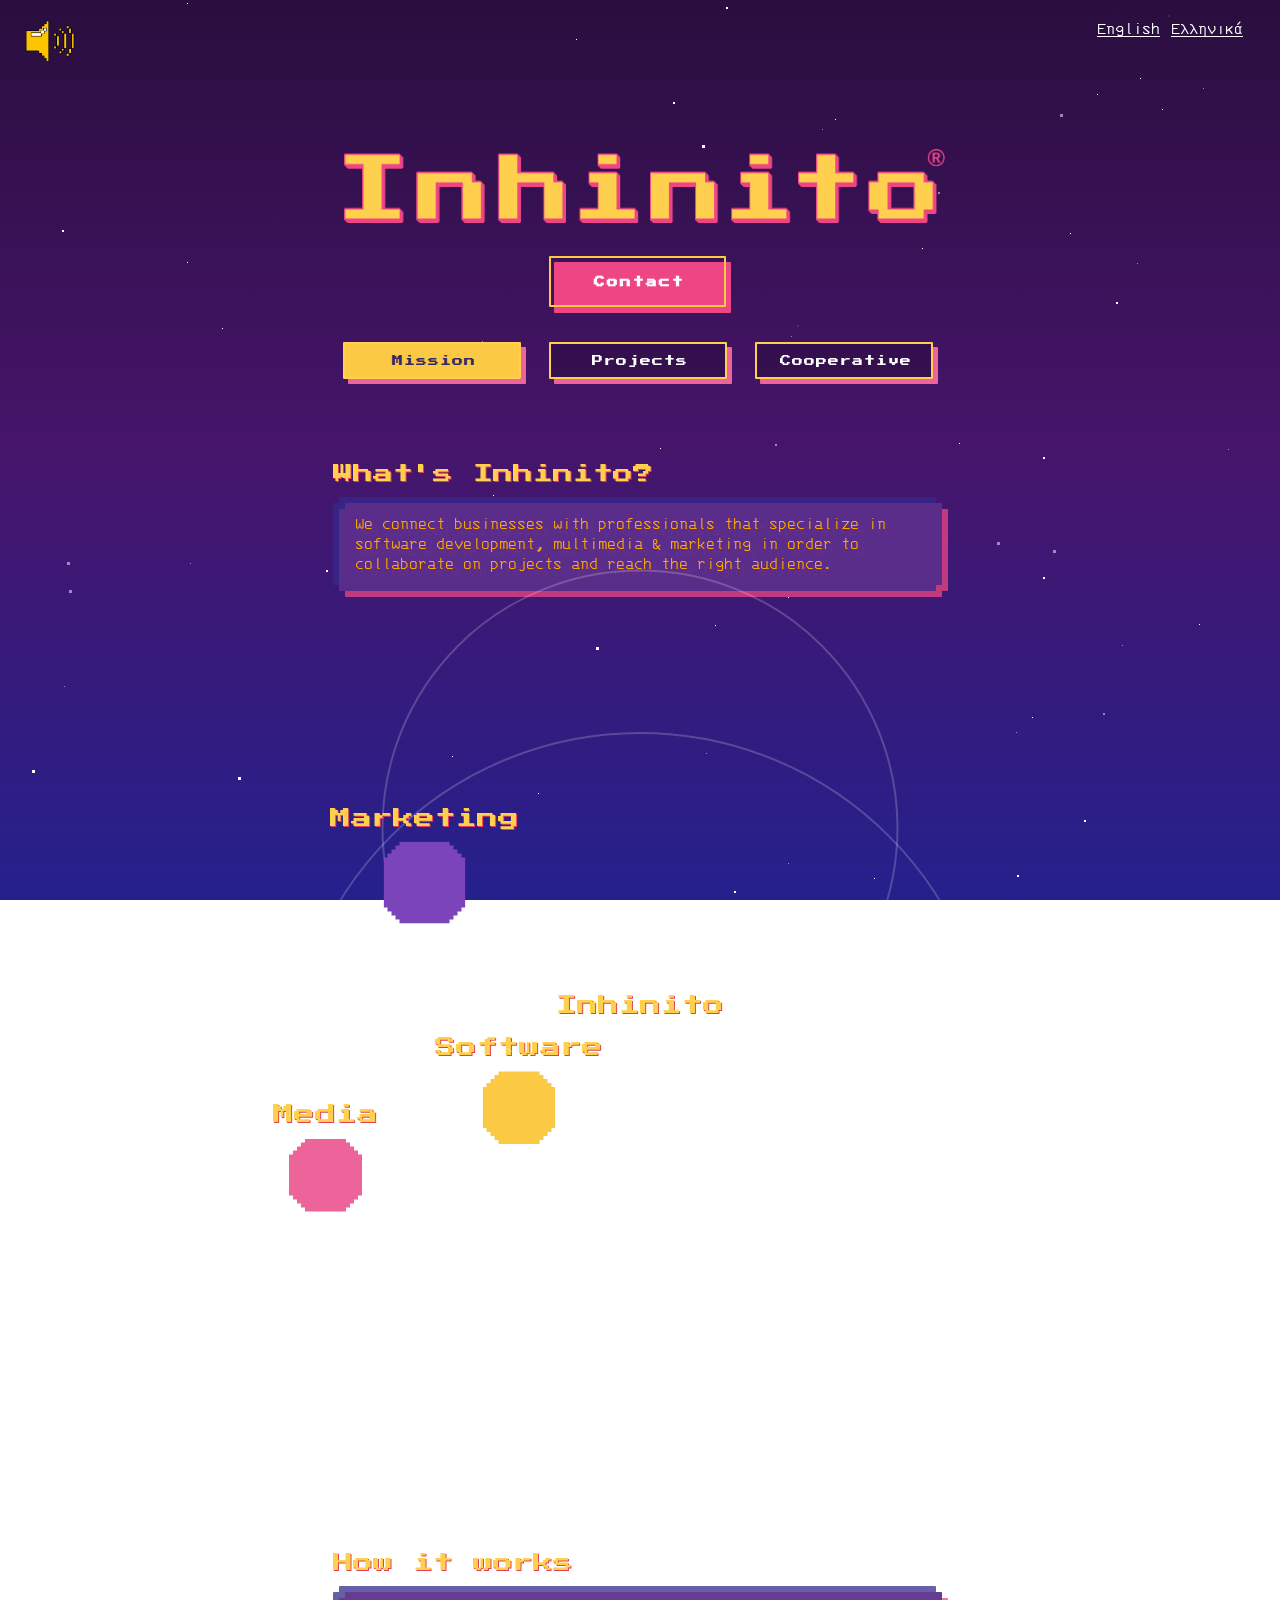
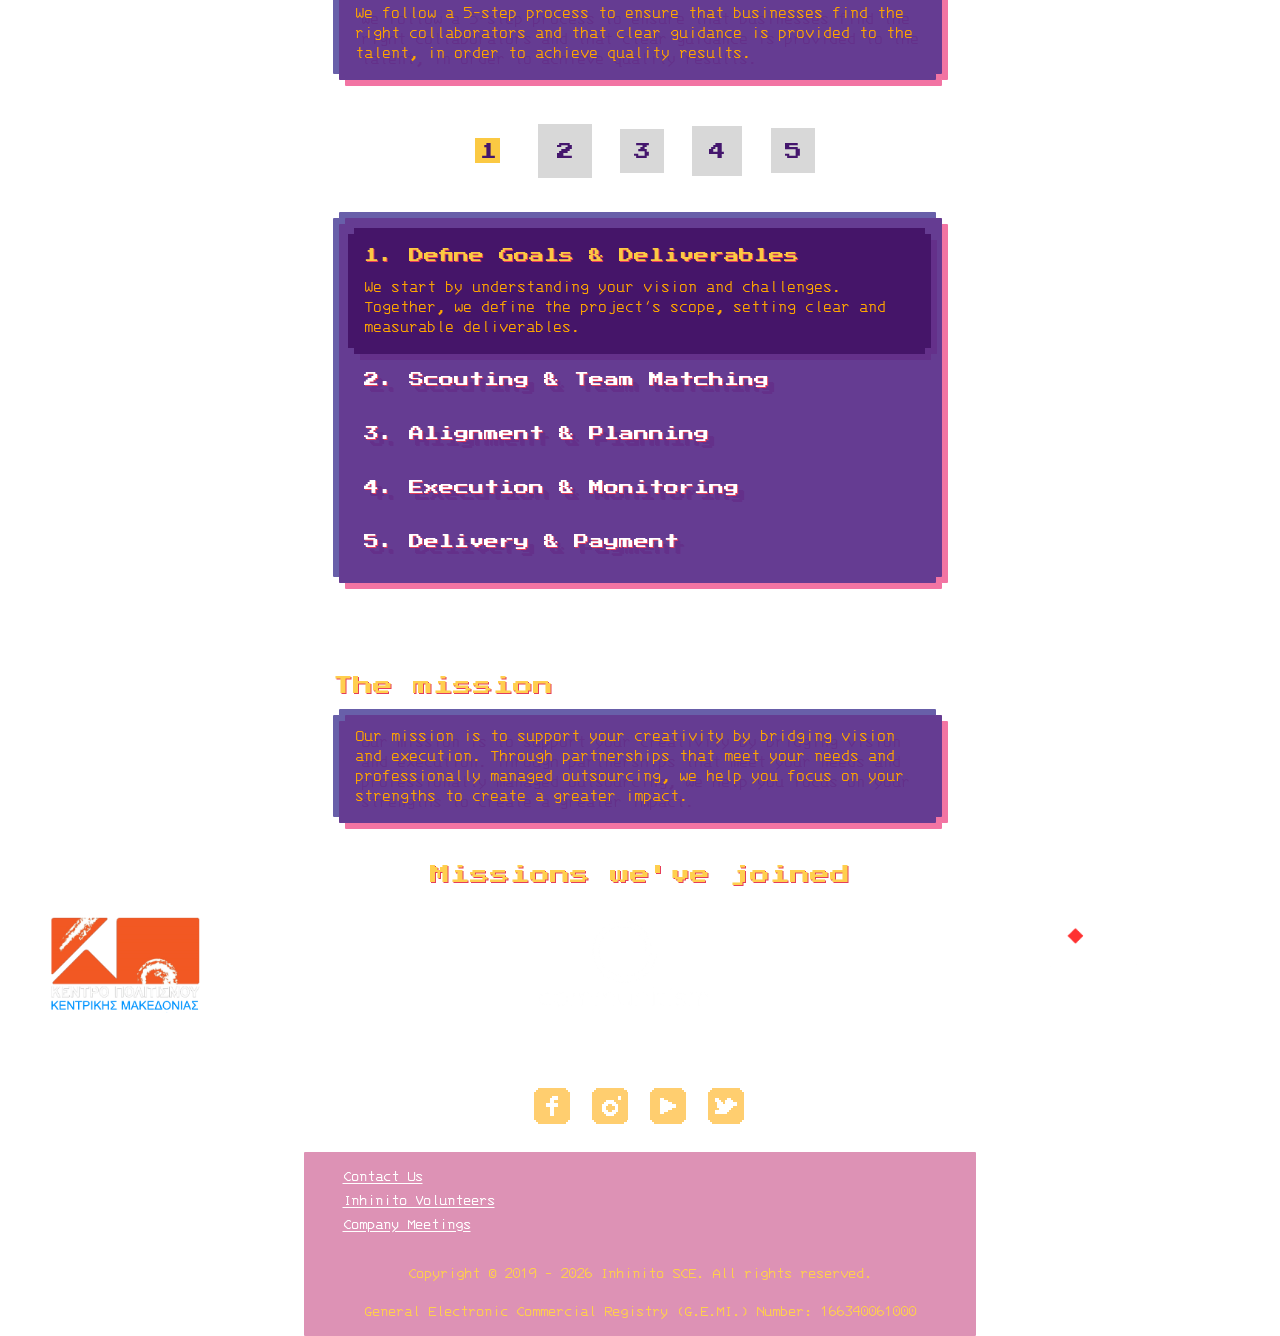
==== commit 9e590269: "Added a header to the clients section" ====
--- a/index.html
+++ b/index.html
@@ -619,8 +619,9 @@
     <!-- End of Main Menu -->
 
     <footer>
+      <h1 id="client-header-english" class="article-header">Missions we've joined</h1>
+      <h1 id="client-header-greek" class="article-header">Αποστολές που συμμετείχαμε</h1>
       <div class="slider-container"> 
-
         <div class="slider">
           <div class="slide-track">
             <div class="slide">
@@ -740,7 +741,7 @@
                     <a class="footer-link" href="/contact">Contact Us</a>
                     <a class="footer-link" href="/hangouts">Community Hangouts</a>
                     -->
-          <div id="copyright">
+          <div class="copyright">
             Copyright © 2019 - <span class="current-year"></span> Inhinito SCE.
             All rights reserved.
             <br />
@@ -760,7 +761,7 @@
                     <a class="footer-link" href="/contact">Contact Us</a>
                     <a class="footer-link" href="/hangouts">Community Hangouts</a>
                     -->
-          <div id="copyright">
+          <div class="copyright">
             Πνευματικά δικαιώματα © 2019 -
             <span class="current-year"></span> Inhinito Κοιν.Σ.Επ. Με επιφύλαξη
             κάθε νόμιμου δικαιώματος.
--- a/css/styles.css
+++ b/css/styles.css
@@ -127,6 +127,13 @@
 
 
 
+#client-header-english{
+  display: block;
+}
+#client-header-greek{
+  display: none;
+}
+
 #footer-english{
   display: block;
 }
@@ -375,7 +382,7 @@
   margin: auto;
 }
 
-#copyright {
+.copyright {
   text-align: center;
   color: #ffcf4e;
   margin-top: 30px;
--- a/css/landing/styles.css
+++ b/css/landing/styles.css
@@ -1216,6 +1216,7 @@
   height: 120px;
   justify-content: center;
   width: 100%;
+  margin-top: 20px;
   margin-bottom: 60px;
 }
 
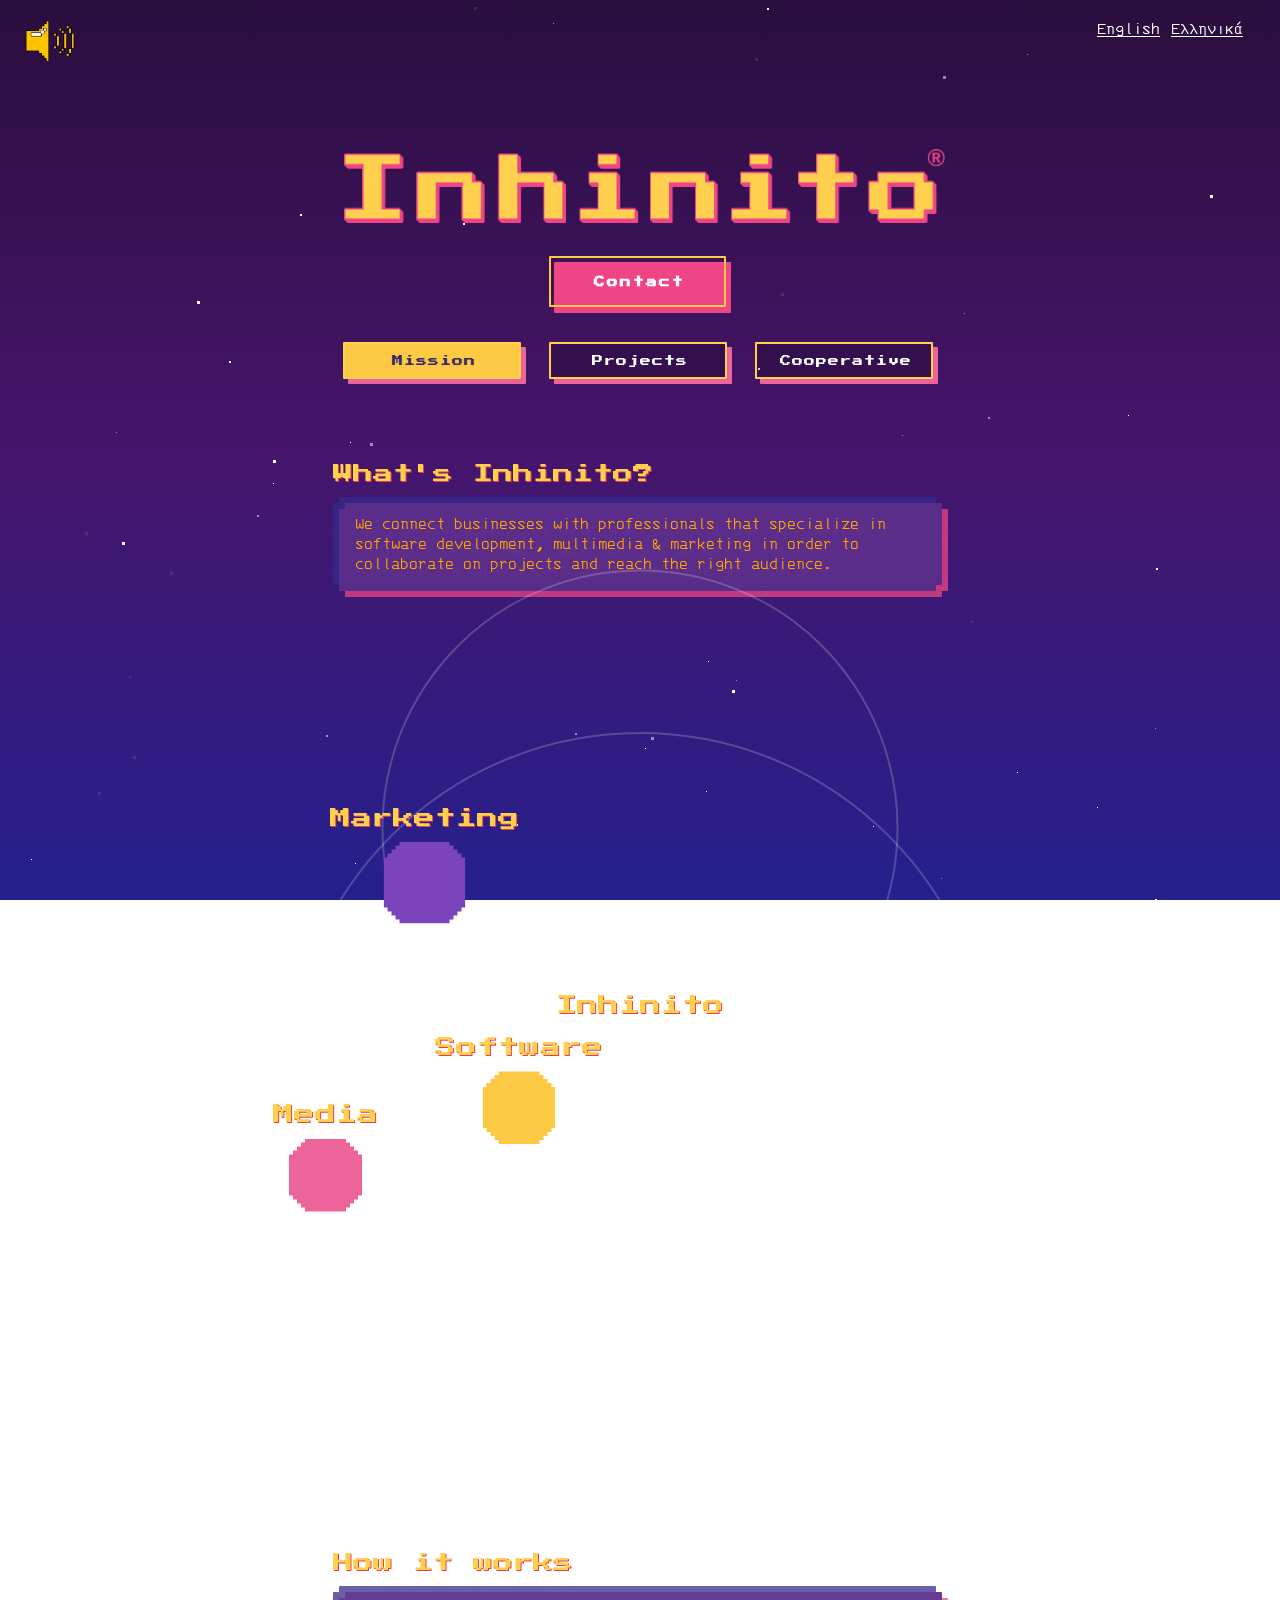
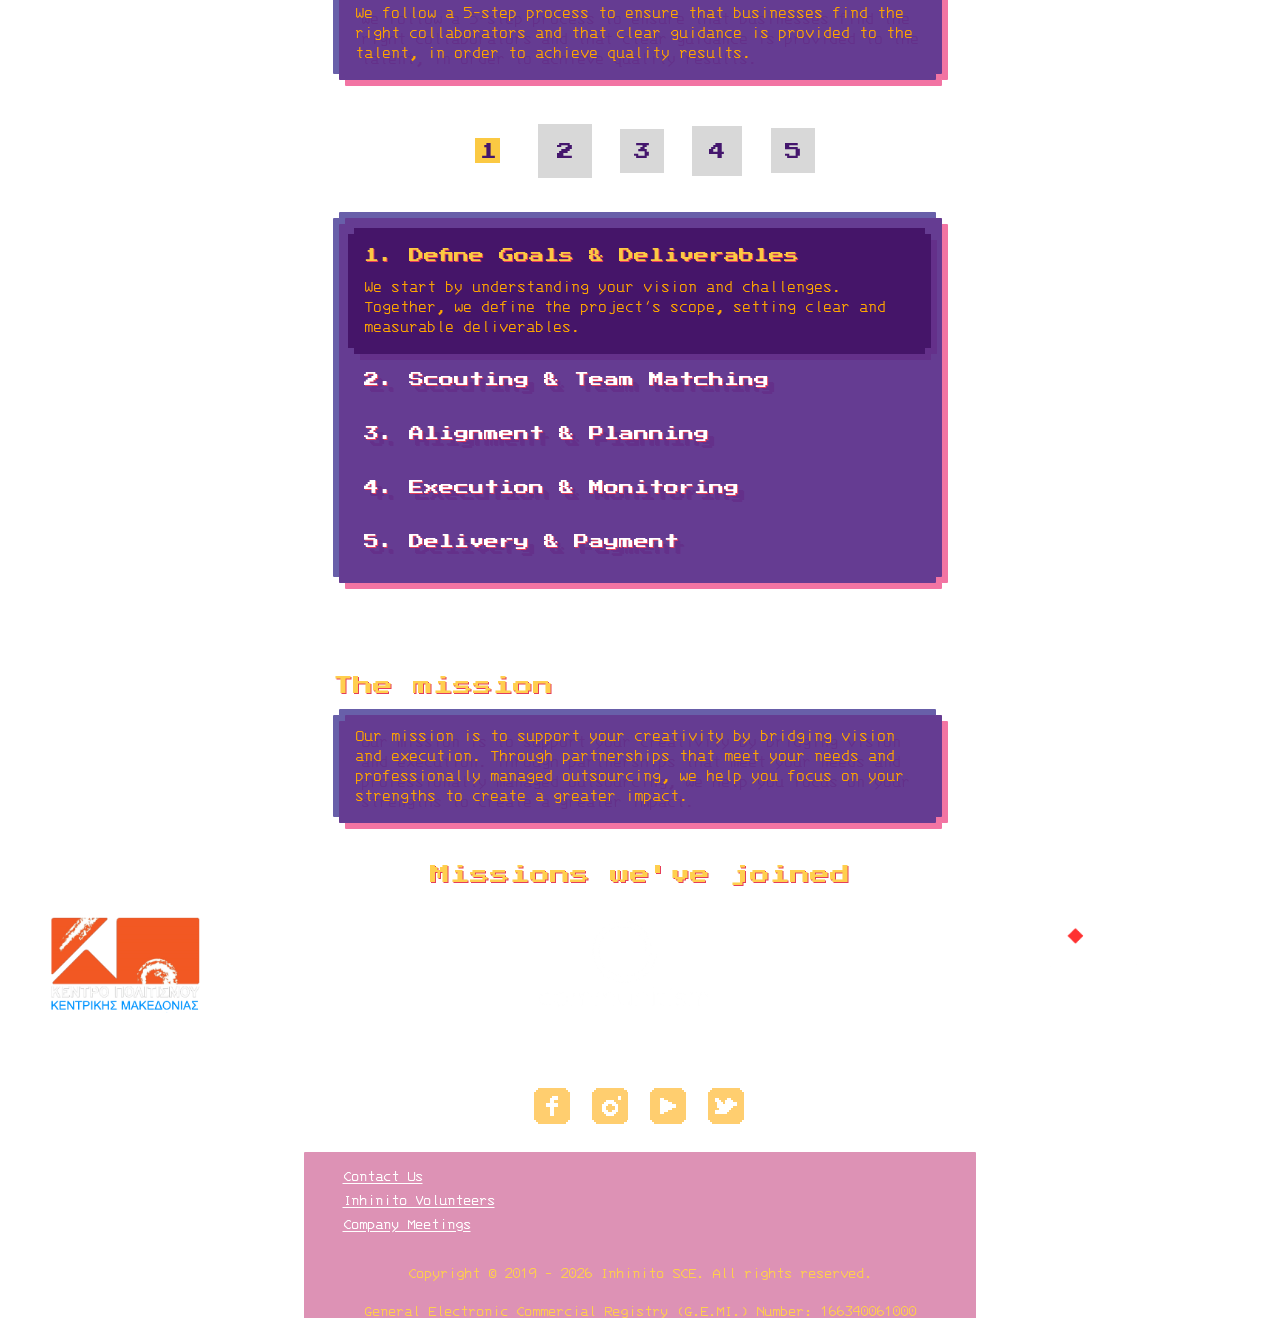
==== commit cd9d3443: "Added horizontal padding to client headers" ====
--- a/index.html
+++ b/index.html
@@ -619,8 +619,11 @@
     <!-- End of Main Menu -->
 
     <footer>
-      <h1 id="client-header-english" class="article-header">Missions we've joined</h1>
-      <h1 id="client-header-greek" class="article-header">Αποστολές που συμμετείχαμε</h1>
+      <div class="client-headers">
+        <h1 id="client-header-english" class="article-header">Missions we've joined</h1>
+        <h1 id="client-header-greek" class="article-header">Αποστολές που συμμετείχαμε</h1>
+      </div>
+
       <div class="slider-container"> 
         <div class="slider">
           <div class="slide-track">
--- a/css/styles.css
+++ b/css/styles.css
@@ -126,7 +126,10 @@
 }
 
 
-
+.client-headers {
+  padding-left: 25px;
+  padding-right: 25px;
+}
 #client-header-english{
   display: block;
 }
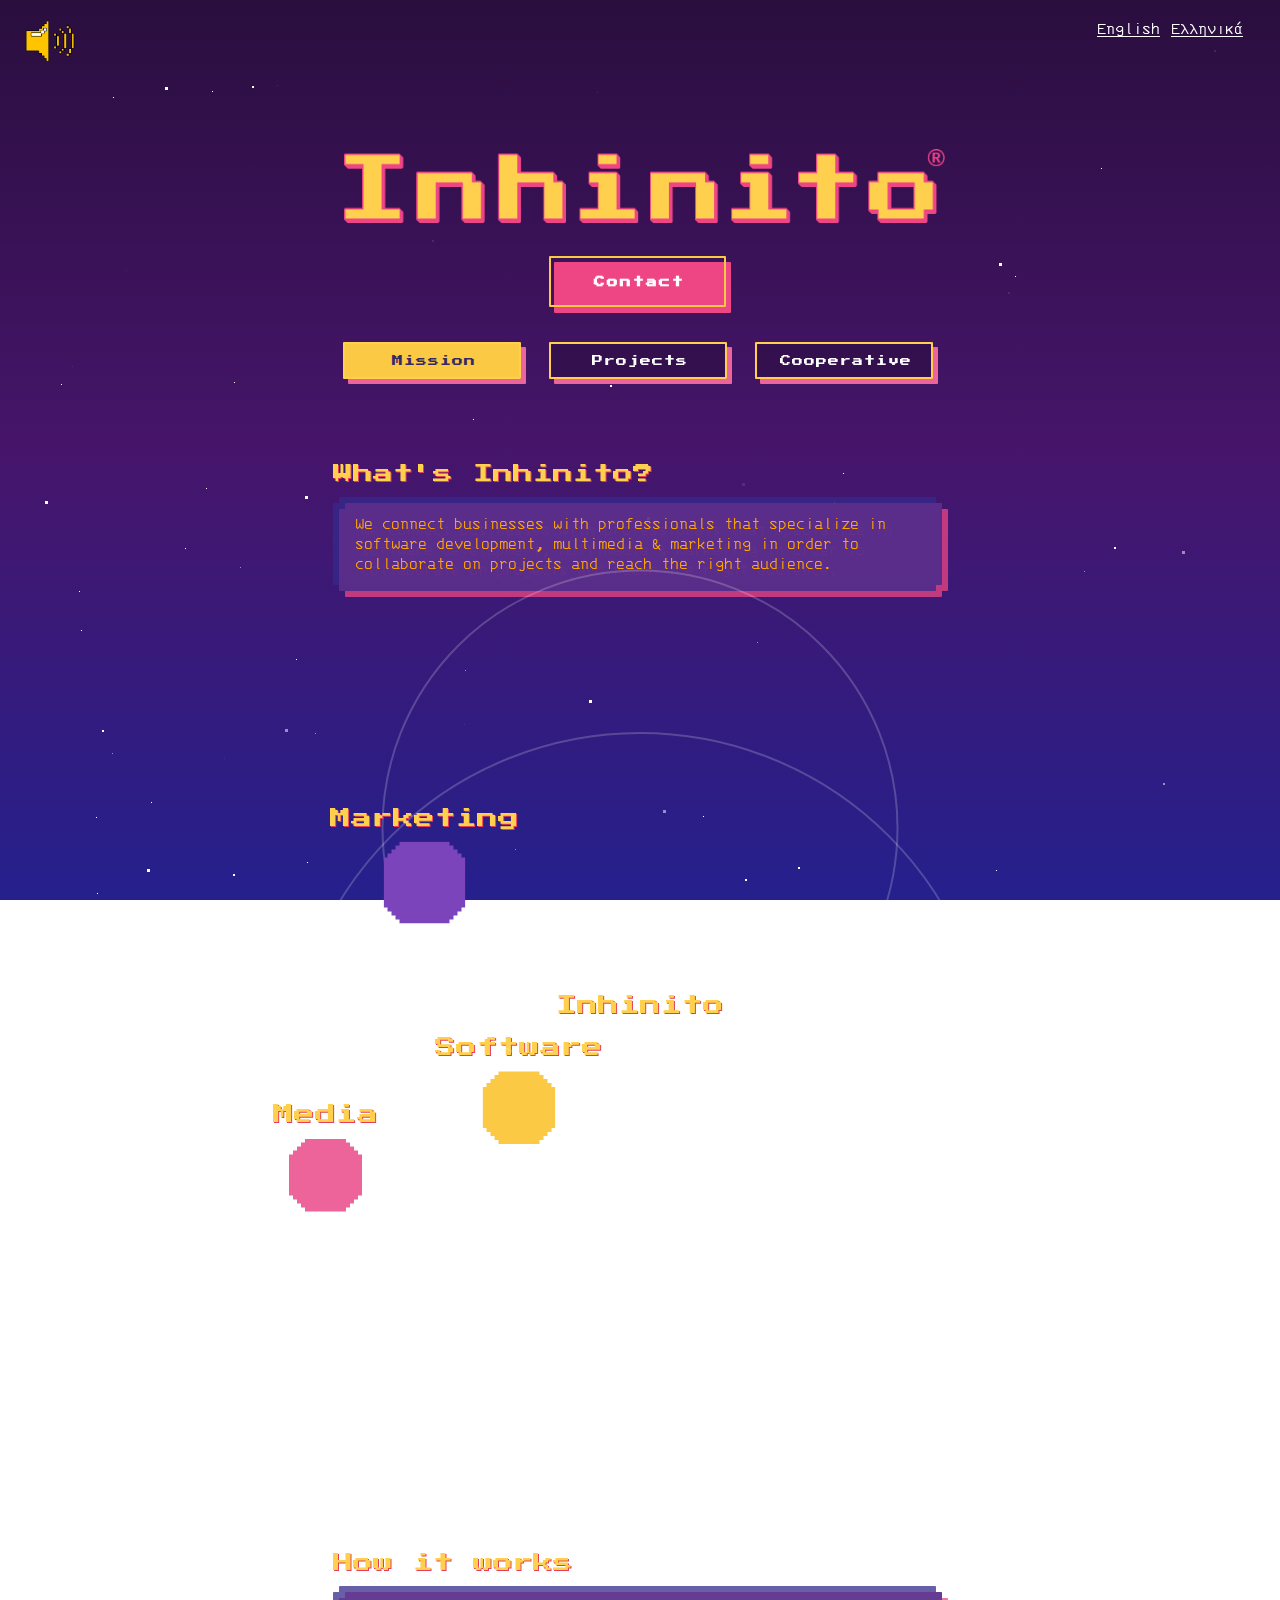
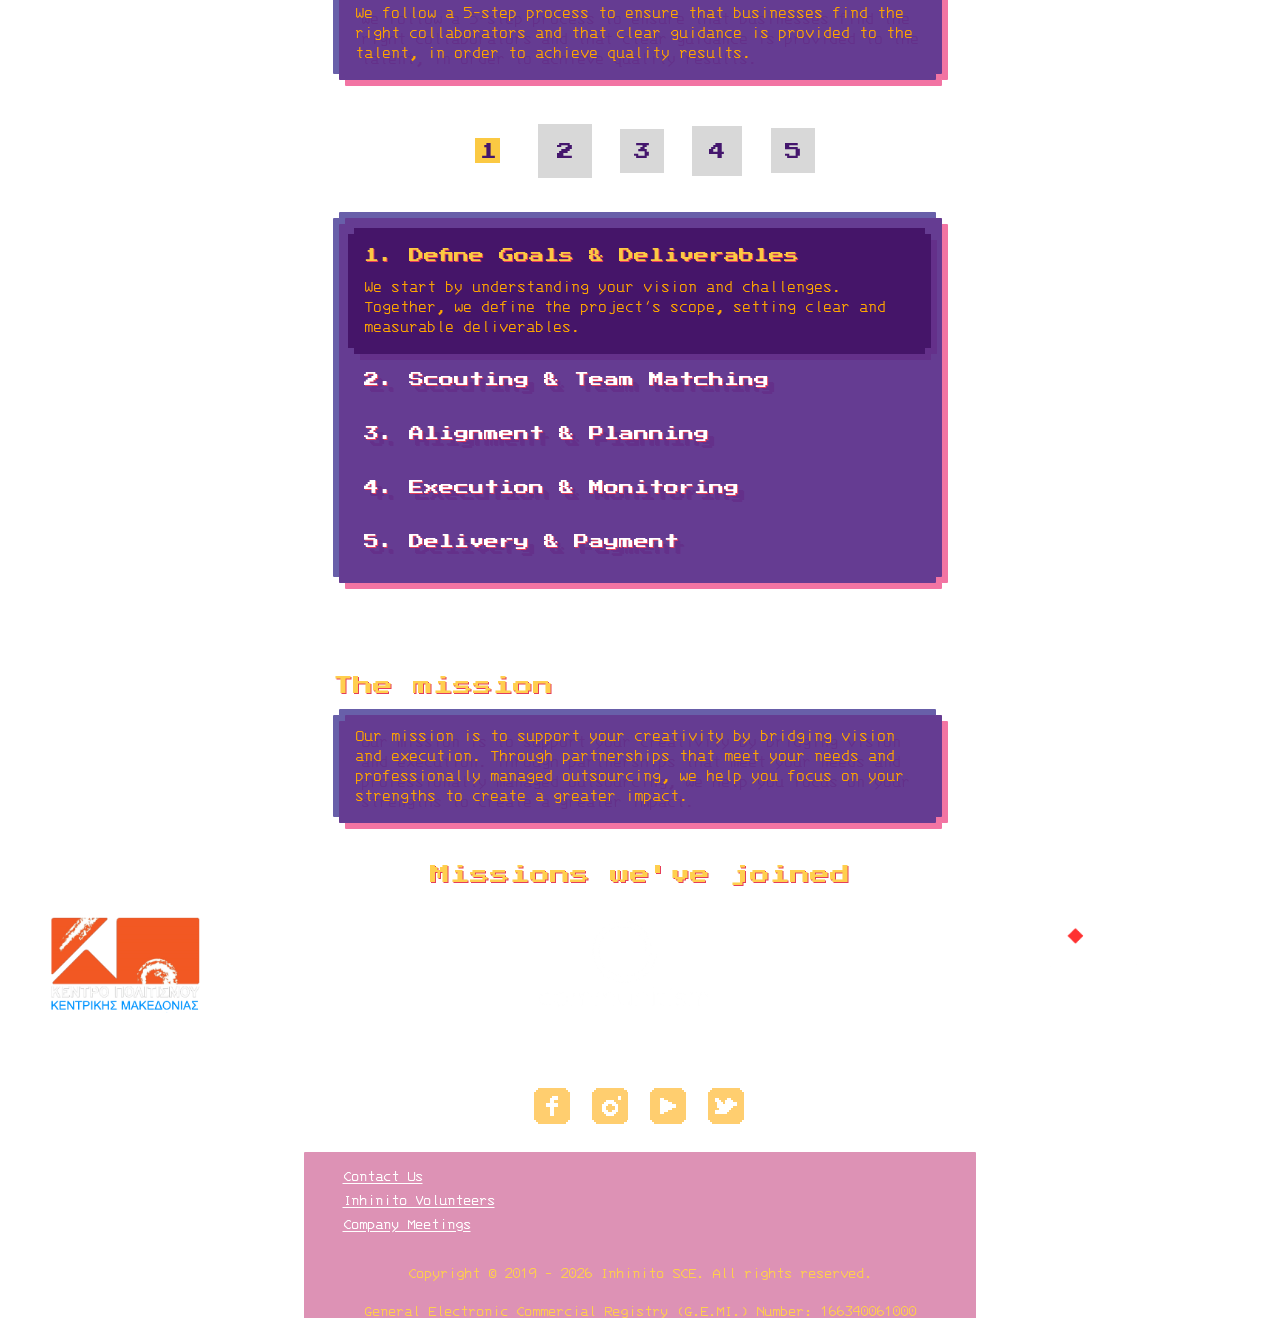
==== commit 447156a5: "Updated inhinito metadata" ====
--- a/index.html
+++ b/index.html
@@ -26,11 +26,11 @@
     <meta property="og:title" content="Inhinito - Support your creativity" />
     <meta
       property="og:description"
-      content="At Inhinito we help creators find their audience and create projects"
+      content="We connect businesses with software, multimedia & marketing professionals to collaborate on projects and reach the right audience"
     />
     <meta
       name="description"
-      content="At Inhinito we help creators find their audience and create projects"
+      content="We connect businesses with software, multimedia & marketing professionals to collaborate on projects and reach the right audience"
     />
     <meta
       name="keywords"
